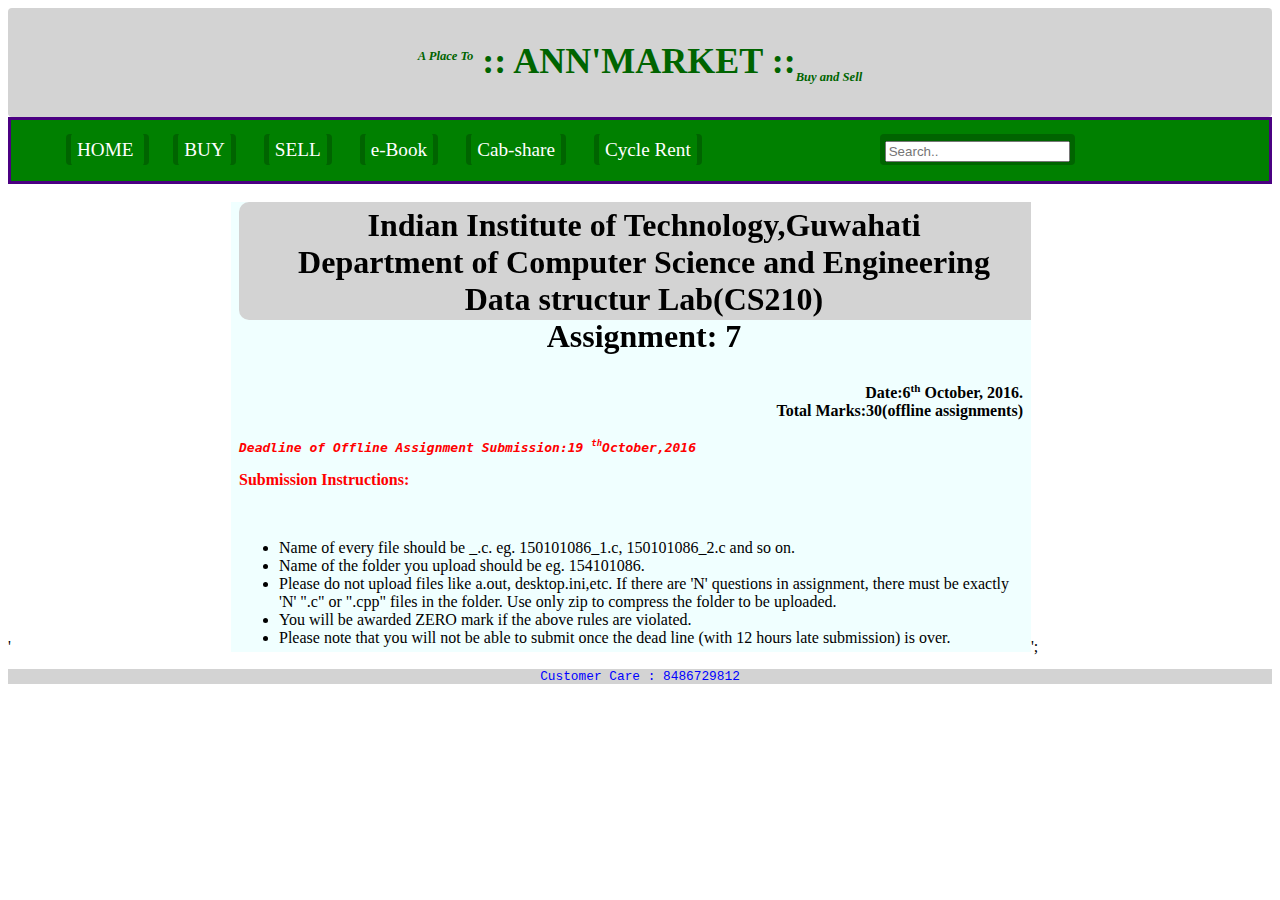
==== home.html @ 1793b353 "First website" ====
<!DOCTYPE html>
<html>
<head>
	<title>HOME-PAGE</title>
<style>
	
 div.BRAND{

 	background-color: lightgray; 
    color:darkgreen;
    padding: 2px 280px;
    font-size: 150%;
    text-align: center;
    border-radius: 4px 4px 4px 4px;

 }

 #MENU {

 	border: 3px solid indigo;
 	padding: 3px;
 	background-color: green;
 

 }
 

 ul#head_MENU li{
   font-size: 120%;
   color:white;
   padding: 5px 5px;
   background-color: darkgreen;
   display:inline;
   border-radius: 4px 4px 4px 4px;
   margin: 12px;
 }

 a:visited {color:white; 
	background-color:green; 
	text-decoration:none}


 a:link  
  { 
  	padding: 6px 6px;
    color:white;
    background-color: green;
    text-decoration: none; 
    border-radius: 4px 4px 4px 4px;

   
} 
a:active  
{  
   
    padding: 6px 6px;
	color:white; 
	background-color:#004d00; 
	text-decoration:none;
}
  	
  a:hover   
  {

   padding: 6px 6px;
   color: green;
   background-color: white;
   text-decoration: none;
   
   
} 


#footer {

	color: blue;
	background-color: lightgray;
	font-size: 80%;
	text-align: center;
	margin-top: 10px;
	font-family: Courier;
}


</style>

</head>
<body>
  
  <div class="BRAND">
  	 
  	 <h2><sup style="font-size:35%;"><i>A Place To</i></sup> :: ANN'MARKET ::<sub style="font-size:35%;"><i>Buy and Sell</i></sub></h2>


  </div>

  <div id="MENU">
  	<ul id="head_MENU" style="list-style-type: none;"">
  		
  		<li id="home_button" onclick="change_content()"><a href="#">HOME </a></li>
  		
  		<li id="BUY_button" onclick="change_content1()"><a href="#">BUY</a></li>
  		
  		<li id="SELL_button" onclick="change_content2()"><a href="#" >SELL</a></li>
  		
  		<li id="eBOOK_button" onclick="change_content3()"><a href="#">e-Book</a></li>
       
       <li id="CycleRent_button" onclick="change_content4()"><a href="#">Cab-share</a></li>
       
       <li id="Search_button" onclick="change_content5()"><a href="#">Cycle Rent</a></li>
        <form style="display:inline; margin-left:150px; "><li ><input type="text" name="search"; placeholder="Search.."; background-image : url('search_icon.png'); ></li></form>

  	</ul>

  </div>
  <br> 

  <div id="content" style="width :400px height: 400px;"> 
   '<object type="text/html" data="assignment.html" style="margin-left : 220px; width : 800px; height: 450px;" ></object>';
  </div>
  
 <script type="text/javascript">
 	function change_content(){

 		document.getElementById("content").innerHTML='<object type="text/html" data="blink.html" style="margin-left : 220px; width : 800px; height: 450px;" ></object>';

 		
 	}
 	function change_content1(){

 		document.getElementById("content").innerHTML='<object type="text/html" data="productlistholder.html" style="margin-left : 220px; width : 800px; height: 450px;" ></object>';   
 	}
 	function change_content2(){

 		document.getElementById("content").innerHTML='<object type="text/html" data="sellpage.html" style="margin-left : 220px; width : 800px; height: 450px;" ></object>';  
 	}
 	function change_content3(){

 		document.getElementById("content").innerHTML='<object type="text/html" data="assignment.html" style="margin-left : 220px; width : 800px; height: 450px;" ></object>';   
 	}
 	function change_content4(){

 		document.getElementById("content").innerHTML='<object type="text/html" data="blink.html" style="margin-left : 220px; width : 800px; height: 450px;" ></object>';   
 	}
 	function change_content5(){

 		document.getElementById("content").innerHTML='<object type="text/html" data="blink.html" style="margin-left : 220px; width : 800px; height: 450px;" ></object>';   
 	}
  

 </script> 
  	
     
<div id="footer">

  <p>  Customer Care : 8486729812 </p>
	
</div>

</body>
</html>
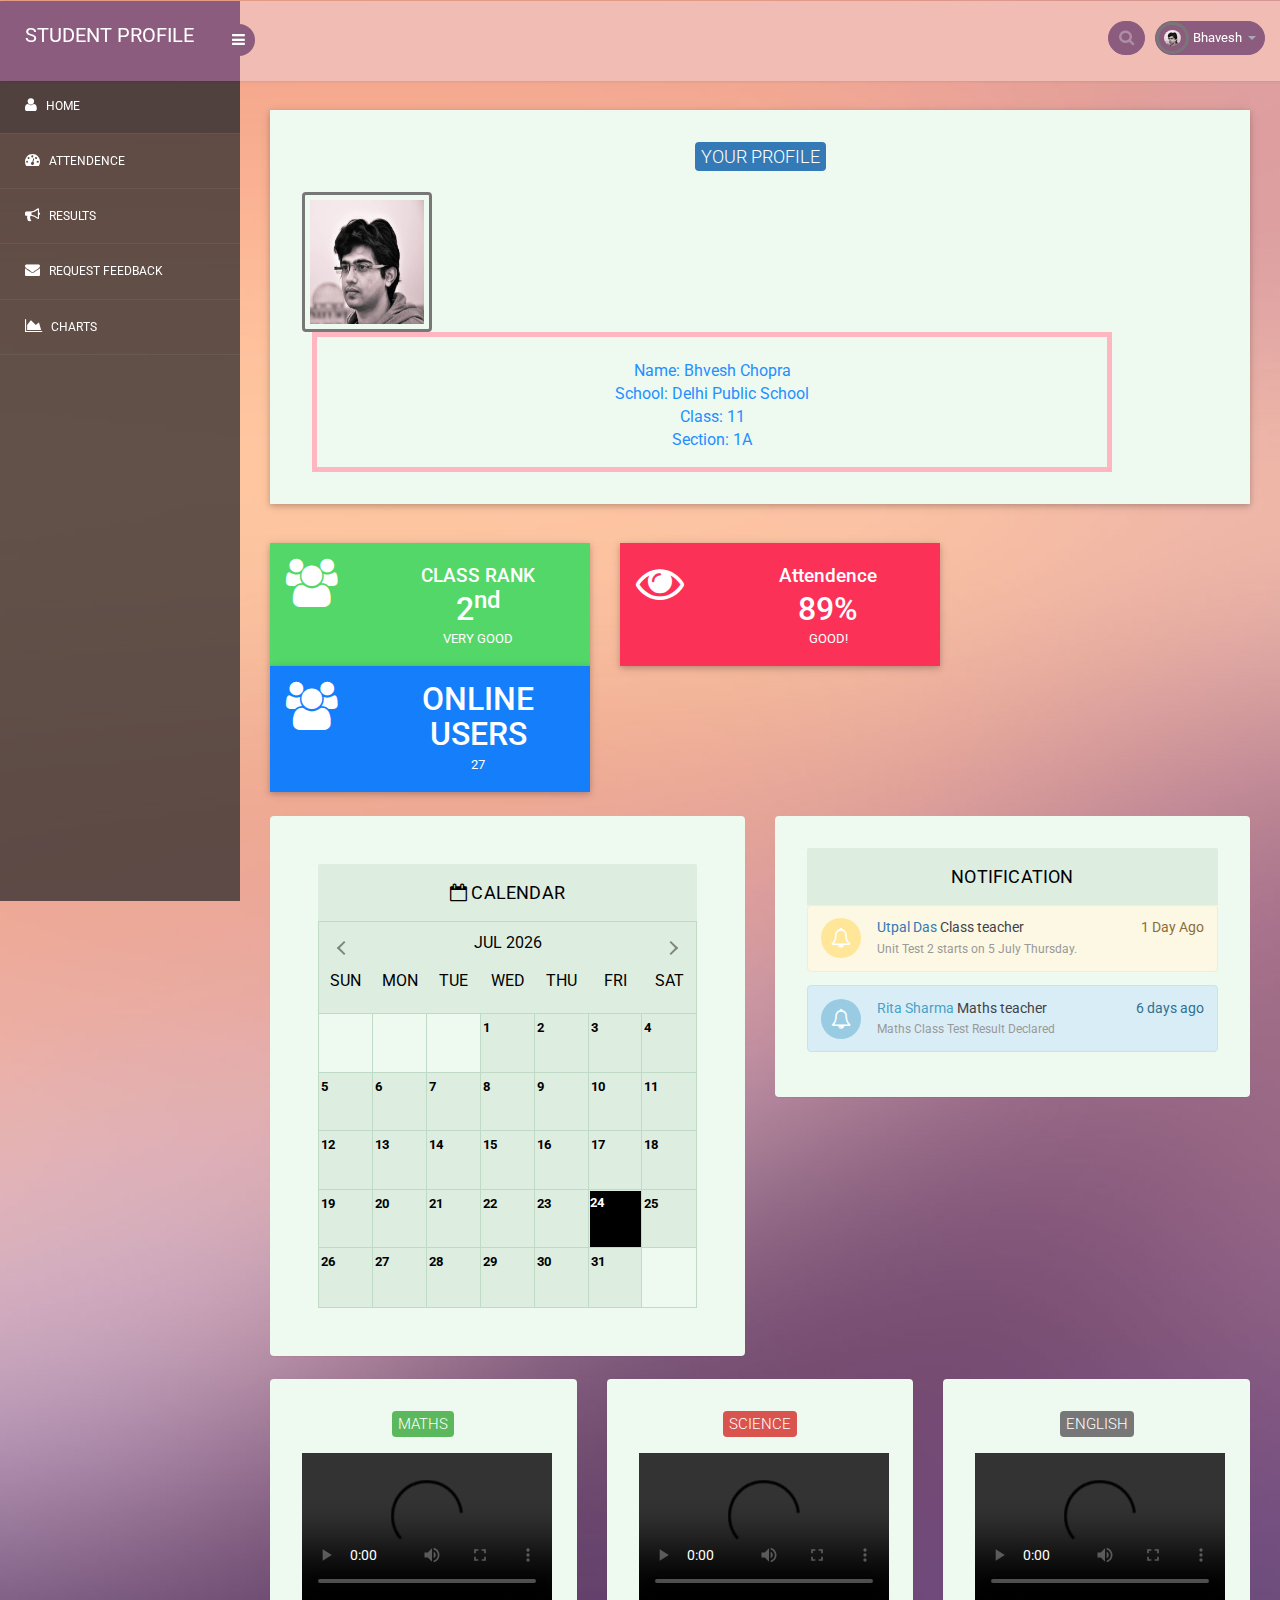
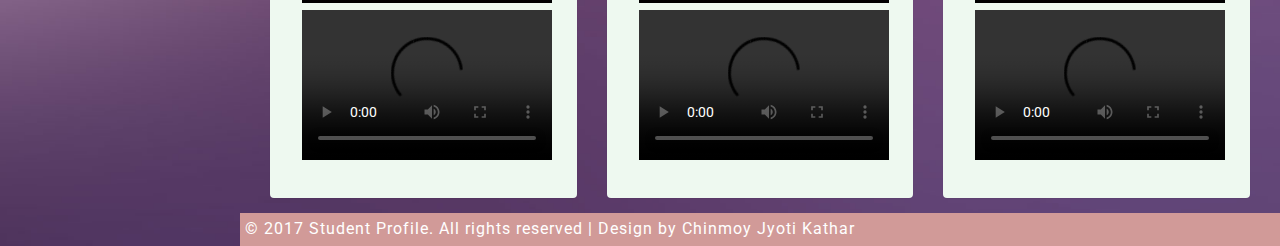
==== commit c952a424: "frontend" ====
--- a/home.html
+++ b/home.html
@@ -1,163 +1,429 @@
-<!DOCTYPE html>
-<html>
-<head>
-	<title>HOME-PAGE</title>
-<style>
-	
- div.BRAND{
-
- 	background-color: lightgray; 
-    color:darkgreen;
-    padding: 2px 280px;
-    font-size: 150%;
-    text-align: center;
-    border-radius: 4px 4px 4px 4px;
-
- }
-
- #MENU {
-
- 	border: 3px solid indigo;
- 	padding: 3px;
- 	background-color: green;
- 
-
- }
- 
-
- ul#head_MENU li{
-   font-size: 120%;
-   color:white;
-   padding: 5px 5px;
-   background-color: darkgreen;
-   display:inline;
-   border-radius: 4px 4px 4px 4px;
-   margin: 12px;
- }
-
- a:visited {color:white; 
-	background-color:green; 
-	text-decoration:none}
-
-
- a:link  
-  { 
-  	padding: 6px 6px;
-    color:white;
-    background-color: green;
-    text-decoration: none; 
-    border-radius: 4px 4px 4px 4px;
-
-   
-} 
-a:active  
-{  
-   
-    padding: 6px 6px;
-	color:white; 
-	background-color:#004d00; 
-	text-decoration:none;
-}
-  	
-  a:hover   
-  {
-
-   padding: 6px 6px;
-   color: green;
-   background-color: white;
-   text-decoration: none;
-   
-   
-} 
-
-
-#footer {
-
-	color: blue;
-	background-color: lightgray;
-	font-size: 80%;
-	text-align: center;
-	margin-top: 10px;
-	font-family: Courier;
-}
-
-
-</style>
-
-</head>
-<body>
-  
-  <div class="BRAND">
-  	 
-  	 <h2><sup style="font-size:35%;"><i>A Place To</i></sup> :: ANN'MARKET ::<sub style="font-size:35%;"><i>Buy and Sell</i></sub></h2>
-
-
-  </div>
-
-  <div id="MENU">
-  	<ul id="head_MENU" style="list-style-type: none;"">
-  		
-  		<li id="home_button" onclick="change_content()"><a href="#">HOME </a></li>
-  		
-  		<li id="BUY_button" onclick="change_content1()"><a href="#">BUY</a></li>
-  		
-  		<li id="SELL_button" onclick="change_content2()"><a href="#" >SELL</a></li>
-  		
-  		<li id="eBOOK_button" onclick="change_content3()"><a href="#">e-Book</a></li>
-       
-       <li id="CycleRent_button" onclick="change_content4()"><a href="#">Cab-share</a></li>
-       
-       <li id="Search_button" onclick="change_content5()"><a href="#">Cycle Rent</a></li>
-        <form style="display:inline; margin-left:150px; "><li ><input type="text" name="search"; placeholder="Search.."; background-image : url('search_icon.png'); ></li></form>
-
-  	</ul>
-
-  </div>
-  <br> 
-
-  <div id="content" style="width :400px height: 400px;"> 
-   '<object type="text/html" data="assignment.html" style="margin-left : 220px; width : 800px; height: 450px;" ></object>';
-  </div>
-  
- <script type="text/javascript">
- 	function change_content(){
-
- 		document.getElementById("content").innerHTML='<object type="text/html" data="blink.html" style="margin-left : 220px; width : 800px; height: 450px;" ></object>';
-
- 		
- 	}
- 	function change_content1(){
-
- 		document.getElementById("content").innerHTML='<object type="text/html" data="productlistholder.html" style="margin-left : 220px; width : 800px; height: 450px;" ></object>';   
- 	}
- 	function change_content2(){
-
- 		document.getElementById("content").innerHTML='<object type="text/html" data="sellpage.html" style="margin-left : 220px; width : 800px; height: 450px;" ></object>';  
- 	}
- 	function change_content3(){
-
- 		document.getElementById("content").innerHTML='<object type="text/html" data="assignment.html" style="margin-left : 220px; width : 800px; height: 450px;" ></object>';   
- 	}
- 	function change_content4(){
-
- 		document.getElementById("content").innerHTML='<object type="text/html" data="blink.html" style="margin-left : 220px; width : 800px; height: 450px;" ></object>';   
- 	}
- 	function change_content5(){
-
- 		document.getElementById("content").innerHTML='<object type="text/html" data="blink.html" style="margin-left : 220px; width : 800px; height: 450px;" ></object>';   
- 	}
-  
-
- </script> 
-  	
-     
-<div id="footer">
-
-  <p>  Customer Care : 8486729812 </p>
-	
-</div>
-
-</body>
-</html>
-
-
+<!--A Design by W3layouts
+Author: W3layout
+Author URL: http://w3layouts.com
+License: Creative Commons Attribution 3.0 Unported
+License URL: http://creativecommons.org/licenses/by/3.0/
+-->
+<!DOCTYPE html>
+<head>
+	<title>SchoolBase Admin Page</title>
+	<meta name="viewport" content="width=device-width, initial-scale=1">
+	<meta http-equiv="Content-Type" content="text/html; charset=utf-8" />
+	<meta name="keywords" content="Visitors Responsive web template, Bootstrap Web Templates, Flat Web Templates, Android Compatible web template,
+Smartphone Compatible web template, free webdesigns for Nokia, Samsung, LG, SonyEricsson, Motorola web design" />
+	<script type="application/x-javascript"> addEventListener("load", function() { setTimeout(hideURLbar, 0); }, false); function hideURLbar(){ window.scrollTo(0,1); } </script>
+	<!-- bootstrap-css -->
+	<link rel="stylesheet" href="css/bootstrap.min.css" >
+	<!-- //bootstrap-css -->
+	<!-- Custom CSS -->
+	<link href="css/style.css" rel='stylesheet' type='text/css' />
+	<link href="css/style-responsive.css" rel="stylesheet"/>
+	<!-- font CSS -->
+	<link href='//fonts.googleapis.com/css?family=Roboto:400,100,100italic,300,300italic,400italic,500,500italic,700,700italic,900,900italic' rel='stylesheet' type='text/css'>
+	<!-- font-awesome icons -->
+	<link rel="stylesheet" href="css/font.css" type="text/css"/>
+	<link href="css/font-awesome.css" rel="stylesheet">
+	<link rel="stylesheet" href="css/morris.css" type="text/css"/>
+	<!-- calendar -->
+	<link rel="stylesheet" href="css/monthly.css">
+	<!-- //calendar -->
+	<!-- //font-awesome icons -->
+	<script src="js/jquery2.0.3.min.js"></script>
+	<script src="js/raphael-min.js"></script>
+	<script src="js/morris.js"></script>
+	<style>
+		img {
+			border: 3px solid #777;
+			border-radius: 4px;
+			padding: 5px;
+		}
+		img:hover{
+			border: 3px solid #ddd ;
+		}
+
+		#floatingbox {
+			float: left;
+			width: 800px;
+			height: 140px;
+			margin-left: 10px;
+			border: 5px solid lightpink;
+		}
+	</style>
+
+</head>
+<body>
+<section id="container">
+	<!--header start-->
+	<header class="header fixed-top clearfix">
+		<!--logo start-->
+		<div class="brand">
+			<a href="index.html" class="logo">
+				<p style="font-size: 20px">Student Profile</p>
+			</a>
+			<div class="sidebar-toggle-box">
+				<div class="fa fa-bars"></div>
+			</div>
+		</div>
+		<!--logo end-->
+
+		<div class="top-nav clearfix">
+			<!--search & user info start-->
+			<ul class="nav pull-right top-menu">
+				<li>
+					<input type="text" class="form-control search" placeholder=" Search">
+				</li>
+				<!-- user login dropdown start-->
+				<li class="dropdown">
+					<a data-toggle="dropdown" class="dropdown-toggle" href="#">
+						<img alt="" src="images/student.jpg">
+						<span class="username">Bhavesh</span>
+						<b class="caret"></b>
+					</a>
+					<ul class="dropdown-menu extended logout">
+
+						<li><a href="#"><i class="fa fa-cog"></i> Settings</a></li>
+						<li><a href="index.html"><i class="fa fa-key"></i> Log Out</a></li>
+					</ul>
+				</li>
+				<!-- user login dropdown end -->
+
+			</ul>
+			<!--search & user info end-->
+		</div>
+	</header>
+	<!--header end-->
+	<!--sidebar start-->
+	<aside>
+		<div id="sidebar" class="nav-collapse">
+			<!-- sidebar menu start-->
+			<div class="leftside-navigation">
+				<ul class="sidebar-menu" id="nav-accordion">
+					<li>
+						<a class="active" href="home.html">
+							<i class="fa fa-user"></i>
+							<span>HOME</span>
+						</a>
+					</li>
+					<li>
+						<a href="attendence.html">
+							<i class="fa fa-dashboard"></i>
+							<span>ATTENDENCE </span>
+						</a>
+					</li>
+
+					<li>
+						<a href="result.html">
+							<i class="fa fa-bullhorn"></i>
+							<span>RESULTS </span>
+						</a>
+					</li>
+
+
+
+
+					<li class="sub">
+						<a href="requestfeedback.html">
+							<i class="fa fa-envelope"></i>
+							<span>REQUEST FEEDBACK </span>
+						</a>
+
+					</li>
+
+
+					<li class="sub">
+						<a href="charts.html">
+							<i class="fa fa-area-chart"></i>
+							<span>CHARTS</span>
+						</a>
+
+					</li>
+
+
+
+
+				</ul>
+			</div>
+			<!-- sidebar menu end-->
+		</div>
+	</aside>
+	<!--sidebar end-->
+	<!--main content start-->
+	<section id="main-content">
+		<section class="wrapper">
+			<!-- //Student Profile-->
+			<div class="row">
+				<div class="panel-body">
+					<div class="col-md-12 w3ls-graph">
+						<!--agileinfo-grap-->
+						<div class="agileinfo-grap">
+							<div class="agileits-box">
+								<header class="agileits-box-header clearfix">
+									<h3 style="text-align: center ;color: dodgerblue"><span class="label label-primary">Your Profile</span></h3>
+									<div class="toolbar">
+
+										<img src="images/student.jpg" alt="your image" style="width:130px; height:140px; float:left">
+										<p id="floatingbox" style="text-align: center ;color: dodgerblue"></br>Name: Bhvesh Chopra </br> School: Delhi Public School </br>
+											Class: 11 </br>Section: 1A</p>
+
+									</div>
+								</header>
+
+							</div>
+						</div>
+						<!--//agileinfo-grap-->
+
+					</div>
+				</div>
+			</div>
+			<div class="market-updates">
+				<!-- //Class Rank-->
+				<div class="col-md-3 market-update-gd" style="width:350px">
+					<div class="market-update-block clr-block-1">
+						<div class="col-md-4 market-update-right">
+							<i class="fa fa-users" ></i>
+						</div>
+						<div class="col-md-8 market-update-left"  style="text-align: center">
+							<h4>CLASS RANK</h4>
+							<h3>2<sup>nd</sup></h3>
+							<p>VERY GOOD</p>
+						</div>
+						<div class="clearfix"> </div>
+					</div>
+				</div>
+				<!-- //Attendence-->
+				<div class="col-md-3 market-update-gd" style="width:350px">
+					<div class="market-update-block clr-block-2">
+						<div class="col-md-4 market-update-right">
+							<i class="fa fa-eye"> </i>
+						</div>
+						<div class="col-md-8 market-update-left"  style="text-align: center">
+							<h4>Attendence</h4>
+							<h3>89%</h3>
+							<p>GOOD!</p>
+						</div>
+						<div class="clearfix"> </div>
+					</div>
+				</div>
+
+				<!-- //CONDUCT-->
+				<div class="col-md-3 market-update-gd" style="width:350px">
+					<div class="market-update-block clr-block-3">
+						<div class="col-md-4 market-update-right">
+							<i class="fa fa-users"></i>
+						</div>
+						<div class="col-md-8 market-update-left" style="text-align: center">
+							<h3>ONLINE USERS</h3>
+							<p>27</p>
+						</div>
+						<div class="clearfix"> </div>
+					</div>
+				</div>
+
+				<div class="clearfix"> </div>
+			</div>
+
+			<div class="agil-info-calendar">
+				<!-- calendar -->
+				<div class="col-md-6 agile-calendar">
+					<div class="calendar-widget">
+						<div class="panel-heading ui-sortable-handle">
+					<span class="panel-icon">
+                      <i class="fa fa-calendar-o "></i>
+                    </span>
+							<span class="panel-title"> Calendar</span>
+						</div>
+						<!-- grids -->
+						<div class="agile-calendar-grid">
+							<div class="page">
+
+								<div class="w3l-calendar-left">
+									<div class="calendar-heading">
+
+									</div>
+									<div class="monthly" id="mycalendar"></div>
+								</div>
+
+								<div class="clearfix"> </div>
+							</div>
+						</div>
+					</div>
+				</div>
+				<!-- //calendar -->
+				<div class="col-md-6 w3agile-notifications">
+					<div class="notifications">
+						<!--notification start-->
+
+						<header class="panel-heading">
+							Notification
+						</header>
+
+
+
+						<div class="alert alert-warning ">
+							<span class="alert-icon"><i class="fa fa-bell-o"></i></span>
+							<div class="notification-info">
+								<ul class="clearfix notification-meta">
+									<li class="pull-left notification-sender"><span><a href="#">Utpal Das</a></span> Class teacher </li>
+									<li class="pull-right notification-time">1 Day Ago</li>
+								</ul>
+								<p>
+									Unit Test 2 starts on 5 July Thursday.
+								</p>
+							</div>
+						</div>
+						<div class="alert alert-info clearfix">
+							<span class="alert-icon"><i class="fa fa-bell-o"></i></span>
+							<div class="notification-info">
+								<ul class="clearfix notification-meta">
+									<li class="pull-left notification-sender"><span><a href="#">Rita Sharma</a></span> Maths teacher </li>
+									<li class="pull-right notification-time">6 days ago</li>
+								</ul>
+								<p>
+									Maths Class Test Result Declared
+								</p>
+							</div>
+						</div>
+
+					</div>
+
+
+					<!--notification end-->
+				</div>
+			</div>
+			<div class="clearfix"> </div>
+			</div>
+			</br>
+			<!-- tasks -->
+			<div class="agile-last-grids">
+				<div class="col-md-4 agile-last-left">
+					<div class="agile-last-grid">
+						<div class="area-grids-heading">
+							<h3><span class="label label-success">Maths</span></h3>
+
+						</div>
+
+						<video width="250" height="auto" controls>
+							<source src="images/maths.mp4" type="video/mp4">
+
+							Your browser does not support HTML5 video.
+						</video>
+
+						<video width="250" height="auto" controls>
+							<source src="images/video2.mp4" type="video/mp4">
+
+							Your browser does not support HTML5 video.
+						</video>
+
+
+					</div>
+				</div>
+				<div class="col-md-4 agile-last-left agile-last-middle">
+					<div class="agile-last-grid">
+						<div class="area-grids-heading">
+							<h3><span class="label label-danger">Science</span></h3>
+						</div>
+						<video width="250" height="auto" controls>
+							<source src="images/video2.mp4" type="video/mp4">
+
+							Your browser does not support HTML5 video.
+						</video>
+						<video width="250" height="auto" controls>
+							<source src="images/video2.mp4" type="video/mp4">
+
+							Your browser does not support HTML5 video.
+						</video>
+
+					</div>
+				</div>
+				<div class="col-md-4 agile-last-left agile-last-right">
+					<div class="agile-last-grid">
+						<div class="area-grids-heading">
+							<h3 ><span class="label label-default">English</span></h3>
+						</div>
+						<video width="250" height="auto" controls>
+							<source src="images/video2.mp4" type="video/mp4">
+
+							Your browser does not support HTML5 video.
+						</video>
+						<video width="250" height="auto" controls>
+							<source src="images/video2.mp4" type="video/mp4">
+
+							Your browser does not support HTML5 video.
+						</video>
+
+					</div>
+				</div>
+				<div class="clearfix"> </div>
+			</div>
+
+		</section>
+		<!-- footer -->
+		<div class="footer" style="padding: 5px;">
+			<div class="wthree-copyright">
+				<p>© 2017 Student Profile. All rights reserved | Design by Chinmoy Jyoti Kathar</a></p>
+			</div>
+		</div>
+		<!-- / footer -->
+	</section>
+	<!--main content end-->
+</section>
+<script src="js/bootstrap.js"></script>
+<script src="js/jquery.dcjqaccordion.2.7.js"></script>
+<script src="js/scripts.js"></script>
+<script src="js/jquery.slimscroll.js"></script>
+<script src="js/jquery.nicescroll.js"></script>
+<!--[if lte IE 8]><script language="javascript" type="text/javascript" src="js/flot-chart/excanvas.min.js"></script><![endif]-->
+<script src="js/jquery.scrollTo.js"></script>
+<!-- morris JavaScript -->
+<script>
+    $(document).ready(function() {
+        //BOX BUTTON SHOW AND CLOSE
+        jQuery('.small-graph-box').hover(function() {
+            jQuery(this).find('.box-button').fadeIn('fast');
+        }, function() {
+            jQuery(this).find('.box-button').fadeOut('fast');
+        });
+        jQuery('.small-graph-box .box-close').click(function() {
+            jQuery(this).closest('.small-graph-box').fadeOut(200);
+            return false;
+        });
+
+        //CHARTS
+        function gd(year, day, month) {
+            return new Date(year, month - 1, day).getTime();
+        }
+
+
+
+        });
+
+
+    });
+</script>
+<!-- calendar -->
+<script type="text/javascript" src="js/monthly.js"></script>
+<script type="text/javascript">
+    $(window).load( function() {
+
+        $('#mycalendar').monthly({
+            mode: 'event',
+
+        });
+
+        $('#mycalendar2').monthly({
+            mode: 'picker',
+            target: '#mytarget',
+            setWidth: '250px',
+            startHidden: true,
+            showTrigger: '#mytarget',
+            stylePast: true,
+            disablePast: true
+        });
+
+
+
+    });
+</script>
+<!-- //calendar -->
+</body>
+</html>
--- a/css/style.css
+++ b/css/style.css
@@ -0,0 +1,3148 @@
+/*
+Author: W3layout
+Author URL: http://w3layouts.com
+License: Creative Commons Attribution 3.0 Unported
+License URL: http://creativecommons.org/licenses/by/3.0/
+*/
+h4, h5, h6,
+h1, h2, h3 {margin: 0;}
+ul, ol {margin: 0;}
+p {margin: 0;}
+
+html, body{
+	font-family: 'Roboto', sans-serif;
+    font-size: 100%;
+    overflow-x: hidden;
+    background: url(../images/bg.jpg) no-repeat 0px 0px;
+	background-size:cover;
+}
+body a{
+	transition: 0.5s all ease;
+	-webkit-transition: 0.5s all ease;
+	-moz-transition: 0.5s all ease;
+	-o-transition: 0.5s all ease;
+	-ms-transition: 0.5s all ease;
+	text-decoration:none;
+}
+h1,h2,h3,h4,h5,h6{
+	margin:0;			   
+}
+p{
+	margin:0;
+}
+ul,label{
+	margin:0;
+	padding:0;
+}
+body a:hover{
+	text-decoration:none;
+}
+	/*sidebar navigation*/
+#sidebar {
+    width:240px;
+    height:100%;
+    position:fixed;
+    background:rgba(52, 48, 48, 0.78);
+    -webkit-transition:all .3s ease-in-out;
+    -moz-transition:all .3s ease-in-out;
+    -o-transition:all .3s ease-in-out;
+    transition:all .3s ease-in-out;
+}
+#sidebar ul li {
+    position: relative;
+}
+.leftside-navigation,.right-stat-bar{
+    height: 100%;
+}
+.right-stat-bar ul {
+    list-style-type: none;
+    padding-left: 0;
+}
+/*LEFT NAVIGATION ICON*/
+.dcjq-icon {
+    height:17px;
+    width:17px;
+    display:inline-block;
+    background:url(../images/nav-expand.png) no-repeat top;
+    border-radius:3px;
+    -moz-border-radius:3px;
+    -webkit-border-radius:3px;
+    position:absolute;
+    right:10px;
+}
+.active .dcjq-icon {
+    background:url(../images/nav-expand.png) no-repeat bottom;
+    border-radius:3px;
+    -moz-border-radius:3px;
+    -webkit-border-radius:3px;
+}
+.right-side-accordion .dcjq-icon {
+    height:17px;
+    width:17px;
+    display:inline-block;
+    background:url(../images/acc-expand.png) no-repeat top;
+    border-radius:3px;
+    -moz-border-radius:3px;
+    -webkit-border-radius:3px;
+    position:absolute;
+    right:10px;
+}
+.right-side-accordion .active .dcjq-icon {
+    background:url(../images/acc-expand.png) no-repeat bottom;
+    border-radius:3px;
+    -moz-border-radius:3px;
+    -webkit-border-radius: 3px;
+}
+.right-side-accordion li:nth-child(2) ul li .prog-row {
+    border: none;
+}
+/*---*/
+.nav-collapse.collapse {
+    display:inline;
+}
+ul.sidebar-menu,ul.sidebar-menu li ul.sub {
+    margin:-2px 0 0;
+    padding:0;
+}
+ul.sidebar-menu {
+    padding-top:80px;
+
+}
+#sidebar>ul>li>ul.sub {
+    display:none;
+}
+#sidebar .sub-menu>.sub li a {
+    padding-left:46px;
+}
+#sidebar>ul>li.active>ul.sub,#sidebar>ul>li>ul.sub>li>a {
+    display:block;
+}
+ul.sidebar-menu li ul.sub li {
+    background:rgba(52, 48, 48, 0);
+    margin-bottom:0;
+    margin-left:0;
+    margin-right:0;
+}
+ul.sidebar-menu li ul.sub li a {
+    font-size:12px;
+    padding-top:13px;
+    padding-bottom:13px;
+    -webkit-transition:all 0.3s ease;
+    -moz-transition:all 0.3s ease;
+    -o-transition:all 0.3s ease;
+    -ms-transition:all 0.3s ease;
+    transition:all 0.3s ease;
+    color:#fff;
+}
+ul.sidebar-menu li ul.sub li a:hover,ul.sidebar-menu li ul.sub li.active a {
+    color:#fff;
+    -webkit-transition:all 0.3s ease;
+    -moz-transition:all 0.3s ease;
+    -o-transition:all 0.3s ease;
+    -ms-transition:all 0.3s ease;
+    transition:all 0.3s ease;
+    display:block;
+    background:rgba(40, 40, 46, 0.28);
+}
+ul.sidebar-menu li {
+    border-bottom:1px solid rgba(255,255,255,0.05);
+}
+ul.sidebar-menu li.sub-menu {
+    line-height:15px;
+}
+ul.sidebar-menu ul.sub li {
+    border-bottom:none;
+}
+ul.sidebar-menu li a span {
+    display:inline-block;
+}
+ul.sidebar-menu li a {
+    color:#fff;
+    text-decoration:none;
+    display:block;
+    padding:18px 0 18px 25px;
+    font-size:12px;
+    outline:none;
+    -webkit-transition:all 0.3s ease;
+    -moz-transition:all 0.3s ease;
+    -o-transition:all 0.3s ease;
+    -ms-transition:all 0.3s ease;
+    transition:all 0.3s ease;
+}
+ul.sidebar-menu li a.active, ul.sidebar-menu li a:hover, ul.sidebar-menu li a:focus {
+    background: rgba(40, 40, 46, 0.28);
+    color: #fff;
+    display: block;
+    -webkit-transition: all 0.3s ease;
+    -moz-transition: all 0.3s ease;
+    -o-transition: all 0.3s ease;
+    -ms-transition: all 0.3s ease;
+    transition: all 0.3s ease;
+}
+ul.sidebar-menu li a i {
+    font-size:15px;
+    padding-right:6px;
+}
+ul.sidebar-menu li a:hover i,ul.sidebar-menu li a:focus i {
+    color:#fff;
+}
+ul.sidebar-menu li a.active i {
+    color:#fff;
+}
+.mail-info,.mail-info:hover {
+    margin:-3px 6px 0 0;
+    font-size: 11px;
+}
+/*main content*/
+#main-content {
+    margin-left:240px;
+    -webkit-transition:all .3s ease-in-out;
+    -moz-transition:all .3s ease-in-out;
+    -o-transition:all .3s ease-in-out;
+    transition:all .3s ease-in-out;
+}
+.footer {
+    background: #d19a98;
+    padding: 20px;
+}
+.footer p {
+    color: #fff;
+    letter-spacing: 1px;
+}
+.footer p a {
+    color: #744e7d;
+}
+.footer p a:hover {
+    color: #fff;
+}
+.header {
+    left:0;
+    right:0;
+    z-index:1002;
+    background:rgb(240, 188, 180);
+    -webkit-transition:all .3s ease-in-out;
+    -moz-transition:all .3s ease-in-out;
+    -o-transition:all .3s ease-in-out;
+    transition:all .3s ease-in-out;
+}
+.merge-header {
+    margin-right:240px;
+}
+.fixed-top {
+    position:fixed;
+    box-shadow:1px 0 3px rgba(0,0,0,.15);
+}
+.wrapper {
+    display:inline-block;
+    margin-top:80px;
+    padding:15px;
+    width:100%;
+}
+.brand {
+    background:#8b5c7e;
+    float:left;
+    width:240px;
+    height:80px;
+    position:relative;
+}
+a.logo {
+    font-size:32px;
+    color:#fff;
+    float:left;
+    margin:20px 0 0 25px;
+    text-transform:uppercase;
+}
+a.logo:hover,a.logo:focus {
+    text-decoration:none;
+    outline:none;
+}
+a.logo span {
+    color: #FF6C60;
+}
+/*notification*/
+#top_menu .nav>li,ul.top-menu>li {
+    float:left;
+}
+.notify-row {
+    float:left;
+    margin-top:23px;
+    margin-left:25px;
+}
+ul.top-menu {
+    margin-right:15px;
+    margin-top: 0;
+}
+ul.top-menu > li > a {
+    color: #fff;
+    font-size: 16px;
+    background: #8b5c7e;
+    padding: 4px 8px;
+    margin-right: 15px;
+    border-radius: 50%;
+    -webkit-border-radius: 50%;
+    padding-right: 8px !important;
+}
+ul.top-menu>li>a:hover,ul.top-menu>li>a:focus {
+    background:#fa9fa4;
+    text-decoration:none;
+    color:#fff !important;
+    padding-right:8px !important;
+}
+.nav .open>a, .nav .open>a:focus, .nav .open>a:hover {
+     background:#fa9fa4 !important;
+    color:#fff !important;
+}
+.notify-row .badge {
+    position:absolute;
+    right:-10px;
+    top:-10px;
+    z-index:100;
+}
+.dropdown-menu.extended {
+    max-width:320px !important;
+    min-width:160px !important;
+    top:42px;
+    width:300px !important;
+    padding:0 10px;
+    box-shadow:0 0px 5px rgba(0,0,0,0.1) !important;
+    border-radius:5px;
+    -webkit-border-radius:5px;
+    background:#fff;
+    border:none;
+    left:-10px;
+}
+.notify-row .notification span.label {
+    display:inline-block;
+    height:21px;
+    padding:5px;
+    width:22px;
+    font-size:12px;
+    margin-right:10px;
+}
+.dropdown-menu.extended .alert-icon,.noti-info {
+    float:left;
+}
+.noti-info {
+    padding-left:10px;
+    padding-top:6px;
+    color:#414147;
+}
+.dropdown-menu.extended .alert {
+    margin-bottom:10px;
+}
+.dropdown-menu.extended .alert-icon {
+    border-radius:100%;
+    display:inline-block;
+    height:35px;
+    width:35px;
+}
+.dropdown-menu.extended .alert-icon i {
+    font-size:16px;
+    width:35px;
+    line-height:35px;
+    height:35px;
+}
+.dropdown-menu.extended.inbox li a,.dropdown-menu.extended.tasks-bar li a {
+    background:#f1f2f7;
+    border-radius:5px;
+    -webkit-border-radius:5px;
+    padding:10px;
+    margin-bottom:10px;
+    float:left;
+    width:100%;
+}
+.dropdown-menu.extended li p {
+    margin:0;
+    padding:10px 0;
+    border-radius:0px;
+    -webkit-border-radius:0px;
+}
+.dropdown-menu.extended li a {
+    font-size:12px;
+    list-style:none;
+}
+.dropdown-menu.extended.logout {
+    padding:10px;
+}
+.dropdown-menu.extended.logout li a {
+    padding:10px;
+}
+.dropdown-menu.extended li a:hover {
+    color:#32323a;
+}
+.dropdown-menu.tasks-bar .task-info .desc {
+    font-size:13px;
+    font-weight:normal;
+    float:left;
+    width:80%;
+}
+.dropdown-menu.tasks-bar .task-info .desc h5 {
+    color:#32323a;
+    text-transform:uppercase;
+    font-size:12px;
+    font-weight:600;
+    margin-bottom:5px;
+    margin-top:0;
+}
+.dropdown-menu.tasks-bar .task-info .desc p {
+    padding-top:0;
+    color:#8f8f9b;
+    font-weight:300;
+}
+.dropdown-menu.tasks-bar .task-info .percent {
+    width:20%;
+    float:right;
+    font-size:13px;
+    font-weight:600;
+    padding-left:10px;
+    line-height:normal;
+}
+.dropdown-menu.tasks-bar .progress {
+    background:#fff;
+}
+.dropdown-menu.extended .progress {
+    margin-bottom:0 !important;
+    height:10px;
+}
+.dropdown-menu.inbox li a .photo img {
+    border-radius:2px 2px 2px 2px;
+    -webkit-border-radius:2px 2px 2px 2px;
+    float:left;
+    height:40px;
+    margin-right:10px;
+    width:40px;
+}
+.dropdown-menu.inbox li a .subject {
+    display:block;
+}
+.dropdown-menu.inbox li a .subject .from {
+    font-size:12px;
+    font-weight:600;
+}
+.dropdown-menu.inbox li a .subject .time {
+    font-size:11px;
+    font-style:italic;
+    font-weight:bold;
+    position:absolute;
+    right:20px;
+}
+.dropdown-menu.inbox li a .message {
+    display:block !important;
+    font-size:11px;
+}
+.top-nav {
+    margin-top:20px;
+}
+.top-nav img {
+    border-radius:50%;
+    -webkit-border-radius:50%;
+    width:33px;
+}
+.top-nav .icon-user i {
+    height: 33px;
+    width:33px;
+    line-height: 33px;
+    display: inline-block;
+    font-size: 1.7em;
+    padding-left: 10px;
+}
+.top-nav .icon-user .username {
+    color: #555555;
+    font-size: 13px;
+    position: relative;
+    top: -5px;
+}
+.top-nav .icon-user .caret {
+    position: relative;
+    top: -4px;
+}
+.top-nav ul.top-menu>li .dropdown-menu.logout {
+    width:170px !important;
+}
+.top-nav li.dropdown .dropdown-menu {
+    float:right;
+    right:0;
+    left:auto;
+}
+.dropdown-menu.extended.logout>li {
+    float:left;
+    width:100%;
+}
+.log-arrow-up {
+    background:url("../images/top-arrow.png") no-repeat;
+    width:18px;
+    height:10px;
+    margin-top:-20px;
+    float:right;
+    margin-right:15px;
+}
+.dropdown-menu.extended.logout>li>a {
+    border-bottom:none !important;
+}
+.full-width .dropdown-menu.extended.logout>li>a:hover {
+    background:#F1F2F7 !important;
+    color:#32323a !important;
+}
+.dropdown-menu.extended.logout>li>a:hover {
+    background:#F1F2F7 !important;
+    border-radius:5px;
+}
+.dropdown-menu.extended.logout>li>a:hover i {
+    color:#ffa2a2;
+}
+.dropdown-menu.extended.logout>li>a i {
+    font-size:17px;
+}
+.dropdown-menu.extended.logout>li>a>i {
+    padding-right:10px;
+}
+.top-nav .username {
+    font-size:13px;
+    color:#fff;
+}
+.top-nav ul.top-menu>li>a {
+    border-radius: 100px;
+    -webkit-border-radius: 100px;
+    padding: 0px;
+    background: none;
+    margin-right: 0;
+    border: 1px solid #8b5c7e;
+    background: #8b5c7e;
+}
+.top-nav ul.top-menu>li.language>a {
+    margin-top:-2px;
+    padding:4px 12px;
+    line-height:20px;
+}
+.top-nav ul.top-menu>li.language>a img {
+    border-radius:0;
+    -webkit-border-radius:0;
+    width:18px;
+}
+.top-nav ul.top-menu>li.language ul.dropdown-menu li img {
+    border-radius:0;
+    -webkit-border-radius:0;
+    width:18px;
+}
+.top-nav ul.top-menu>li {
+    margin-left:10px;
+}
+.top-nav ul.top-menu>li>a:hover,.top-nav ul.top-menu>li>a:focus {
+    border:1px solid #fa9fa4;
+    background:#fa9fa4 !important;
+    border-radius:100px;
+    -webkit-border-radius:100px;
+}
+.top-nav .dropdown-menu.extended.logout {
+    top:50px;
+}
+.top-nav .nav .caret {
+    border-bottom-color:#A4AABA;
+    border-top-color:#A4AABA;
+}
+.top-nav ul.top-menu>li>a:hover .caret {
+    border-bottom-color:#000;
+    border-top-color: #000;
+}
+/*form*/
+.position-center {
+    width:62%;
+    margin: 0 auto;
+}
+/*----*/
+.notify-arrow {
+    background:url("../images/top-arrow.png") no-repeat;
+    width:18px;
+    height:10px;
+    margin-top:0;
+    opacity:0;
+    position:absolute;
+    left:16px;
+    top:-20px;
+    transition:all 0.25s ease 0s;
+    z-index:10;
+    margin-top:10px;
+    opacity: 1;
+}
+/*search*/
+.search {
+    width: 20px;
+    -webkit-transition: all .3s ease;
+    -moz-transition: all .3s ease;
+    -ms-transition: all .3s ease;
+    -o-transition: all .3s ease;
+    transition: all .3s ease;
+    border: 1px solid #8b5c7e;
+    box-shadow: none;
+    background: #8b5c7e url(../images/search-icon.png) no-repeat 10px 8px;
+    padding: 0 5px 0 30px;
+    color: #fff;
+    border-radius: 100px;
+    -webkit-border-radius: 100px;
+	cursor:pointer;
+}
+.search:focus {
+    width:180px;
+    border:1px solid #8b5c7e;
+    box-shadow:none;
+    -webkit-transition:all .3s ease;
+    -moz-transition:all .3s ease;
+    -ms-transition:all .3s ease;
+    -o-transition:all .3s ease;
+    transition:all .3s ease;
+    color:#c8c8c8;
+    font-weight: 300;
+}
+.todo-search:focus{
+    width:100% !important;
+}
+/*--sidebar toggle---*/
+.sidebar-toggle-box {
+    float:left;
+    margin-top:23px;
+    margin-left:-15px;
+    background:#8b5c7e;
+    border-radius:50%;
+    -webkit-border-radius:50%;
+    width:32px;
+    height:32px;
+    position:absolute;
+    right:-15px;
+}
+.sidebar-toggle-box .fa-bars {
+    cursor:pointer;
+    display:inline-block;
+    font-size:15px;
+    padding:8px 8px 8px 9px;
+    color:#fff;
+}
+.sidebar-toggle-box:hover {
+    background:#fa9fa4;
+}
+.hide-left-bar {
+    margin-left:-240px !important;
+    -webkit-transition:all .3s ease-in-out;
+    -moz-transition:all .3s ease-in-out;
+    -o-transition:all .3s ease-in-out;
+    transition:all .3s ease-in-out;
+}
+.open-right-bar {
+    right:0px !important;
+    -webkit-transition:all .3s ease-in-out;
+    -moz-transition:all .3s ease-in-out;
+    -o-transition:all .3s ease-in-out;
+    transition:all .3s ease-in-out;
+}
+.merge-left {
+    margin-left:0px !important;
+}
+.hide-right-bar {
+    margin-right:-240px !important;
+    -webkit-transition:all .3s ease-in-out;
+    -moz-transition:all .3s ease-in-out;
+    -o-transition:all .3s ease-in-out;
+    transition:all .3s ease-in-out;
+}
+.toggle-right-box {
+    float:left;
+    background:#f6f6f6;
+    border-radius:50%;
+    -webkit-border-radius:50%;
+    width:35px;
+    height:35px;
+}
+.toggle-right-box:hover {
+    background:#ffa2a2;
+}
+.toggle-right-box:hover .fa-bars {
+    color:rgba(0,0,0,0.3);
+}
+.toggle-right-box .fa-bars {
+    cursor:pointer;
+    display:inline-block;
+    font-size:15px;
+    padding:10px;
+    color: #bfbfc1;
+}
+/*--market--*/
+.market-update-block {
+    padding: 2em 2em;
+    background: #999;
+}
+.market-update-block h3 {
+    color: #fff;
+    font-size: 2em;
+}
+.market-update-block h4 {
+	font-size: 1.2em;
+    color: #fff;
+    margin: 0.3em 0em;
+}
+.market-update-block p {
+    color: #fff;
+    font-size: 0.8em;
+    line-height: 1.8em;
+}
+.market-update-block.clr-block-1 {
+    background: #53d769;
+    box-shadow: 0 2px 5px 0 rgba(0, 0, 0, 0.16), 0 2px 10px 0 rgba(0, 0, 0, 0.12);
+    transition: 0.5s all;
+  -webkit-transition: 0.5s all;
+  -moz-transition: 0.5s all;
+  -o-transition: 0.5s all;
+}
+.market-update-block.clr-block-2 {
+    background:#fc3158;
+    box-shadow: 0 2px 5px 0 rgba(0, 0, 0, 0.16), 0 2px 10px 0 rgba(0, 0, 0, 0.12);
+    transition: 0.5s all;
+  -webkit-transition: 0.5s all;
+  -moz-transition: 0.5s all;
+  -o-transition: 0.5s all;
+}
+.market-update-block.clr-block-3 {
+    background:#147efb;
+    box-shadow: 0 2px 5px 0 rgba(0, 0, 0, 0.16), 0 2px 10px 0 rgba(0, 0, 0, 0.12);
+    transition: 0.5s all;
+  -webkit-transition: 0.5s all;
+  -moz-transition: 0.5s all;
+  -o-transition: 0.5s all;
+}
+.market-update-block.clr-block-4 {
+    background:#2a2727;
+    box-shadow: 0 2px 5px 0 rgba(0, 0, 0, 0.16), 0 2px 10px 0 rgba(0, 0, 0, 0.12);
+    transition: 0.5s all;
+  -webkit-transition: 0.5s all;
+  -moz-transition: 0.5s all;
+  -o-transition: 0.5s all;
+}
+.market-update-block.clr-block-1:hover {
+    background: #8b5c7e;
+   transition: 0.5s all;
+  -webkit-transition: 0.5s all;
+  -moz-transition: 0.5s all;
+  -o-transition: 0.5s all;
+}
+.market-update-block.clr-block-2:hover {
+    background: #8b5c7e;
+   transition: 0.5s all;
+  -webkit-transition: 0.5s all;
+  -moz-transition: 0.5s all;
+  -o-transition: 0.5s all;
+}
+.market-update-block.clr-block-3:hover {
+    background:#8b5c7e;
+    transition: 0.5s all;
+  -webkit-transition: 0.5s all;
+  -moz-transition: 0.5s all;
+  -o-transition: 0.5s all;
+}
+.market-update-block.clr-block-4:hover {
+    background:#8b5c7e;
+    transition: 0.5s all;
+  -webkit-transition: 0.5s all;
+  -moz-transition: 0.5s all;
+  -o-transition: 0.5s all;
+}
+.market-update-right i.fa.fa-users {
+    font-size: 3em;
+    color:#fff;
+   text-align: left;
+}
+.market-update-right i.fa.fa-eye {
+     font-size: 3em;
+    color:#fff;
+   text-align: left;
+}
+.market-update-right i.fa.fa-usd {
+     font-size:3em;
+    color:#fff;
+    text-align: left;
+}
+.market-update-right i.fa.fa-shopping-cart{
+     font-size:3em;
+    color:#fff;
+    text-align: left;
+}
+.market-update-left {
+    padding: 0px;
+}
+.market-update-right {
+    padding-left: 0;
+}
+.market-updates {
+    margin: 1.5em 0;
+}
+/*--market--*/
+.panel-heading {
+    position: relative;
+    height: 57px;
+    line-height: 57px;
+    letter-spacing: 0.2px;
+    color: #000;
+    font-size: 18px;
+    font-weight: 400;
+    padding: 0 16px;
+    background:#ddede0;
+   border-top-right-radius: 2px;
+   border-top-left-radius: 2px; 
+    text-transform: uppercase;
+    text-align: center;
+}
+.panel {
+    border: none ! important;
+}
+.agileinfo-grap {
+    padding: 2em;
+    background:rgb(238, 249, 240);
+	box-shadow: 0 2px 5px 0 rgba(0, 0, 0, 0.16), 0 2px 10px 0 rgba(0, 0, 0, 0.12);
+}
+header.agileits-box-header.clearfix h3 {
+    font-size: 24px;
+    font-weight: 400;
+    text-transform: uppercase;
+    color:#000;
+    text-align: center;
+    margin-bottom: 1em;
+}
+.calendar-widget {
+    background-color: #eef9f0;
+    border-radius: 4px;
+    -webkit-box-shadow: 0 1px 1px rgba(0,0,0,.05);
+    box-shadow: 0 1px 1px rgba(0,0,0,.05);
+	padding: 3em;
+}
+span.panel-title{
+	color:#000000;
+	 font-size: 18px;
+}
+
+.agile-calendar-grid {
+    border: 1px solid #c0dbc5;
+}
+.alert-info .alert-icon {
+    background-color: #99cce3;
+}
+.alert-danger .alert-icon {
+    background-color: #fcb1ae;
+}
+.alert-success .alert-icon {
+    background-color: #98d7ad;
+}
+.alert-warning .alert-icon {
+    background-color: #ffe699;
+}
+.alert-icon i {
+    width: 40px;
+    height: 40px;
+    display: block;
+    text-align: center;
+    line-height: 40px;
+    font-size: 20px;
+    color: #fff;
+}
+.alert-icon {
+    width: 40px;
+    height: 40px;
+    display: inline-block;
+    -webkit-border-radius: 100%;
+    -moz-border-radius: 100%;
+    border-radius: 100%;
+}
+.notification-sender {
+    color: #414147;
+}
+.alert-success .notification-info a {
+    color: #42b663;
+}
+.notification-info p {
+    margin: 0px;
+    color: #999;
+    font-size: 12px;
+}
+.notification-meta {
+    margin-bottom: 3px;
+    padding-left: 0;
+    list-style: none;
+}
+.notification-info {
+    margin-left: 56px;
+    margin-top: -40px;
+}
+.notifications{
+	background-color: #eef9f0;
+    border-radius: 4px;
+    -webkit-box-shadow: 0 1px 1px rgba(0,0,0,.05);
+    box-shadow: 0 1px 1px rgba(0,0,0,.05);
+    padding: 2em;
+}
+.alert-danger .notification-info a {
+    color: #fb6f6b;
+}
+.alert-info .notification-info a {
+    color: #45a2c9;
+}
+.alert {
+    padding: 16.8px !important;
+}
+/*-- graphs --*/
+.area-grids{
+    border: 10px solid #d8d8d8;
+    background: #FFF;
+    padding: 1em;
+}
+.charts-right {
+    padding-left: 0;
+}
+.chart-left {
+    padding-right: 0;
+}
+.agile-bottom-right {
+    padding-left: 0;
+}
+.agile-bottom-left {
+    padding-right: 0;
+}
+#graph {
+  width: 100%;
+  margin: 20px auto 0 auto;
+}
+pre {
+  height: 250px;
+  overflow: auto;
+}
+
+div#graph1,div#graph4,div#graph5,div#graph6,div#graph7,div#graph8,div#graph9 {
+    width: 100% !important;
+    z-index: 1;
+}
+.agile-Updating-grids, .agile-bottom-grid, .agile-last-grid {
+    background: #eef9f0;
+    padding: 2em;
+	border-radius: 4px;
+    -webkit-box-shadow: 0 1px 1px rgba(0,0,0,.05);
+    box-shadow: 0 1px 1px rgba(0,0,0,.05);
+}
+.agile-bottom-grids {
+    margin: 2em 0;
+}
+.agil-info-calendar {
+    margin: 1.5em 0;
+}
+.area-grids-heading h3 {
+    font-size: 20px;
+    color: #000;
+    text-align: center;
+    margin-bottom: 1em;
+    text-transform: uppercase;
+}
+/*-- graphs --*/
+/*--statistics--*/
+.stats-info ul li {
+    margin-bottom: 1em;
+    border-bottom:1px solid #e1ab91;
+    padding-bottom: 18px;
+    font-size: 0.9em;
+    color: #555;
+}
+.table>thead>tr>th {
+    border-bottom: 1px solid #e1ab91 ! important;
+}
+.table>tbody>tr>td, .table>tbody>tr>th, .table>tfoot>tr>td, .table>tfoot>tr>th, .table>thead>tr>td, .table>thead>tr>th {
+    border-bottom: 1px solid #e9e9e9 ! important;
+}
+.progress.progress-right {
+    width: 25%;
+    float: right;
+    height: 8px;
+    margin-bottom: 0;
+}
+.stats-info ul li.last {
+    border-bottom: none;
+    padding-bottom: 0;
+    margin-bottom: 0.5em;
+}
+.stats-info span.pull-right {
+    font-size: 0.7em;
+    margin-left: 11px;
+    line-height: 2em;
+}
+.table.stats-table {
+    margin-bottom: 0;
+}
+.stats-table span.label{
+    font-weight: 500;
+}
+.stats-table h5 {
+    color: #4F52BA;
+    font-size: 0.9em;
+}
+.stats-table h5.down {
+    color: #D81B60;
+}
+.stats-table h5 i.fa {
+    font-size: 1.2em;
+    font-weight: 800;
+    margin-left: 3px;
+}
+.stats-table thead tr th {
+    color: #8b5c7e;
+}
+.stats-table td {
+    font-size: 0.9em;
+    color: #555;
+    padding: 11px !important;
+}
+/*--//statistics--*/
+/*--Progress bars--*/
+.progress {
+    height: 10px;
+    margin: 7px 0;
+    overflow: hidden;
+    background: #e1e1e1;
+    z-index: 1;
+    cursor: pointer;
+}
+.task-info .percentage{
+	float:right;
+	height:inherit;
+	line-height:inherit;
+}
+.task-desc{
+	font-size:12px;
+}
+.wrapper-dropdown-3 .dropdown li a:hover span.task-desc {
+	color:#65cea7;
+}
+.progress .bar {
+		z-index: 2;
+		height:15px; 
+		font-size: 12px;
+		color: white;
+		text-align: center;
+		float:left;
+		-webkit-box-sizing: content-box;
+		-moz-box-sizing: content-box;
+		-ms-box-sizing: content-box;
+		box-sizing: content-box;
+		-webkit-transition: width 0.6s ease;
+		  -moz-transition: width 0.6s ease;
+		  -o-transition: width 0.6s ease;
+		  transition: width 0.6s ease;
+	}
+.progress-striped .yellow{
+	background:#f0ad4e;
+} 
+.progress-striped .green{
+	background:#5cb85c;
+} 
+.progress-striped .light-blue{
+	background:#4F52BA;
+} 
+.progress-striped .red{
+	background:#d9534f;
+} 
+.progress-striped .blue{
+	background:#428bca;
+} 
+.progress-striped .orange {
+	background:#e94e02;
+}
+.progress-striped .bar {
+  background-image: -webkit-gradient(linear, 0 100%, 100% 0, color-stop(0.25, rgba(255, 255, 255, 0.15)), color-stop(0.25, transparent), color-stop(0.5, transparent), color-stop(0.5, rgba(255, 255, 255, 0.15)), color-stop(0.75, rgba(255, 255, 255, 0.15)), color-stop(0.75, transparent), to(transparent));
+  background-image: -webkit-linear-gradient(45deg, rgba(255, 255, 255, 0.15) 25%, transparent 25%, transparent 50%, rgba(255, 255, 255, 0.15) 50%, rgba(255, 255, 255, 0.15) 75%, transparent 75%, transparent);
+  background-image: -moz-linear-gradient(45deg, rgba(255, 255, 255, 0.15) 25%, transparent 25%, transparent 50%, rgba(255, 255, 255, 0.15) 50%, rgba(255, 255, 255, 0.15) 75%, transparent 75%, transparent);
+  background-image: -o-linear-gradient(45deg, rgba(255, 255, 255, 0.15) 25%, transparent 25%, transparent 50%, rgba(255, 255, 255, 0.15) 50%, rgba(255, 255, 255, 0.15) 75%, transparent 75%, transparent);
+  background-image: linear-gradient(45deg, rgba(255, 255, 255, 0.15) 25%, transparent 25%, transparent 50%, rgba(255, 255, 255, 0.15) 50%, rgba(255, 255, 255, 0.15) 75%, transparent 75%, transparent);
+  -webkit-background-size: 40px 40px;
+  -moz-background-size: 40px 40px;
+  -o-background-size: 40px 40px;
+  background-size: 40px 40px;
+}
+.progress.active .bar {
+  -webkit-animation: progress-bar-stripes 2s linear infinite;
+  -moz-animation: progress-bar-stripes 2s linear infinite;
+  -ms-animation: progress-bar-stripes 2s linear infinite;
+  -o-animation: progress-bar-stripes 2s linear infinite;
+  animation: progress-bar-stripes 2s linear infinite;
+}
+@-webkit-keyframes progress-bar-stripes {
+  from {
+    background-position: 40px 0;
+  }
+  to {
+    background-position: 0 0;
+  }
+}
+@-moz-keyframes progress-bar-stripes {
+  from {
+    background-position: 40px 0;
+  }
+  to {
+    background-position: 0 0;
+  }
+}
+@-ms-keyframes progress-bar-stripes {
+  from {
+    background-position: 40px 0;
+  }
+  to {
+    background-position: 0 0;
+  }
+}
+@-o-keyframes progress-bar-stripes {
+  from {
+    background-position: 0 0;
+  }
+  to {
+    background-position: 40px 0;
+  }
+}
+@keyframes progress-bar-stripes {
+  from {
+    background-position: 40px 0;
+  }
+  to {
+    background-position: 0 0;
+  }
+}
+/*--Progress bars--*/
+.stats-info-agileits {
+    background: #eef9f0;
+    padding: 2em;
+    border-radius: 4px;
+    -webkit-box-shadow: 0 1px 1px rgba(0,0,0,.05);
+    box-shadow: 0 1px 1px rgba(0,0,0,.05);
+}
+.agileits-w3layouts-stats {
+    margin: 2.5em 0;
+}
+h4.title {
+    font-size: 20px;
+    color: #000;
+    text-align: center;
+    margin-bottom: 2em;
+    text-transform: uppercase;
+}
+.stats-last-agile {
+    background: #eef9f0;
+    padding: 2em;
+    border-radius: 4px;
+    -webkit-box-shadow: 0 1px 1px rgba(0,0,0,.05);
+    box-shadow: 0 1px 1px rgba(0,0,0,.05);
+}
+.w3-agile-google_map{
+    background: #eef9f0;
+    padding: 2em;
+    border-radius: 4px;
+    -webkit-box-shadow: 0 1px 1px rgba(0,0,0,.05);
+    box-shadow: 0 1px 1px rgba(0,0,0,.05);
+}
+.w3-agile-map-left iframe{
+		width:100%;
+		min-height:450px;
+		border: 15px solid #ffffff;
+		outline:none;
+}
+.w3-agile-map-right iframe{
+		width:100%;
+		min-height:450px;
+		border: 15px solid #ffffff;
+		outline:none;
+}
+/*button*/
+.btn-row {
+    margin-bottom: 10px;
+}
+.typo-agile {
+    background: #eef9f0;
+    padding: 2em;
+    border-radius: 4px;
+    -webkit-box-shadow: 0 1px 1px rgba(0,0,0,.05);
+    box-shadow: 0 1px 1px rgba(0,0,0,.05);
+}
+/*-- icons --*/
+.codes a {
+    color: #999;
+}
+.icon-box {
+    padding: 8px 15px;
+   background: rgb(218, 223, 219);
+    margin: 1em 0 1em 0;
+    border: 5px solid #eef9f0;
+    text-align: left;
+    -moz-box-sizing: border-box;
+    -webkit-box-sizing: border-box;
+    box-sizing: border-box;
+    font-size: 13px;
+    transition: 0.5s all;
+    -webkit-transition: 0.5s all;
+    -o-transition: 0.5s all;
+    -ms-transition: 0.5s all;
+    -moz-transition: 0.5s all;
+    cursor: pointer;
+} 
+.icon-box:hover {
+    background: #000;
+	transition:0.5s all;
+	-webkit-transition:0.5s all;
+	-o-transition:0.5s all;
+	-ms-transition:0.5s all;
+	-moz-transition:0.5s all;
+}
+.icon-box:hover i.fa {
+	color:#fff !important;
+}
+.icon-box:hover a.agile-icon {
+	color:#fff !important;
+}
+.codes .bs-glyphicons li {
+    float: left;
+    width: 12.5%;
+    height: 115px;
+    padding: 10px; 
+    line-height: 1.4;
+    text-align: center;  
+    font-size: 12px;
+    list-style-type: none;	
+}
+.codes .bs-glyphicons .glyphicon {
+    margin-top: 5px;
+    margin-bottom: 10px;
+    font-size: 24px;
+}
+.codes .glyphicon {
+    position: relative;
+    top: 1px;
+    display: inline-block;
+    font-family: 'Glyphicons Halflings';
+    font-style: normal;
+    font-weight: 400;
+    line-height: 1;
+    -webkit-font-smoothing: antialiased;
+    -moz-osx-font-smoothing: grayscale;
+	color: #777;
+} 
+.codes .bs-glyphicons .glyphicon-class {
+    display: block;
+    text-align: center;
+    word-wrap: break-word;
+}
+h3.icon-subheading {
+    font-size: 28px;
+    color: #b64d99 !important;
+    margin: 30px 0 15px;
+    letter-spacing: 2px;
+    border: none;
+    display: block;
+}
+h3.agileits-icons-title {
+    text-align: center;
+    font-size: 33px;
+    color: #222222;
+    font-weight: 600;
+    letter-spacing: 2px;
+}
+.icons a {
+    color: #000000;
+}
+.icon-box i {
+    margin-right: 10px !important;
+    font-size: 20px !important;
+    color: #000000!important;
+}
+.bs-glyphicons li {
+    float: left;
+    width: 18%;
+    height: 115px;
+    padding: 10px;
+    line-height: 1.4;
+    text-align: center;
+    font-size: 12px;
+    list-style-type: none;
+    background:rgba(149, 149, 149, 0.18);
+    margin: 1%;
+}
+.bs-glyphicons .glyphicon {
+    margin-top: 5px;
+    margin-bottom: 10px;
+    font-size: 24px;
+	color: #282a2b;
+}
+.glyphicon {
+    position: relative;
+    top: 1px;
+    display: inline-block;
+    font-family: 'Glyphicons Halflings';
+    font-style: normal;
+    font-weight: 400;
+    line-height: 1;
+    -webkit-font-smoothing: antialiased;
+    -moz-osx-font-smoothing: grayscale;
+	color: #777;
+} 
+.bs-glyphicons .glyphicon-class {
+    display: block;
+    text-align: center;
+    word-wrap: break-word;
+}
+@media (max-width:1080px){
+.icon-box {
+    width: 33.33%;
+}
+}
+@media (max-width:991px){
+	h3.agileits-icons-title {
+		font-size: 28px;
+	}
+	h3.icon-subheading {
+		font-size: 22px;
+	}
+}
+@media (max-width:768px){
+	h3.agileits-icons-title {
+		font-size: 28px;
+	}
+	h3.icon-subheading {
+		font-size: 25px;
+	}
+	.row {
+		margin-right: 0;
+		margin-left: 0;
+	}
+	.icon-box {
+    margin: 0;
+    width: 100%;
+}
+}
+@media (max-width: 640px){
+	.icon-box {
+		float: left;
+		width: 50%;
+	}
+}
+@media (max-width: 480px){
+	.bs-glyphicons li {
+		width: 31%;
+	}
+}
+@media (max-width: 414px){
+	h3.agileits-icons-title {
+		font-size: 23px;
+	}
+	h3.icon-subheading {
+		font-size: 18px;
+	}
+	.bs-glyphicons li {
+		width: 31.33%;
+	}
+}
+@media (max-width: 384px){
+	.icon-box {
+		float: none;
+		width: 100%;
+	}
+}
+/*-- //icons --*/
+.w3_wthree_agileits_icons.main-grid-border {
+    padding: 5em 0;
+}
+/*--Typography--*/
+.well {
+    font-weight: 300;
+    font-size: 14px;
+}
+.list-group-item {
+    font-weight: 300;
+    font-size: 14px;
+}
+li.list-group-item1 {
+    font-size: 14px;
+    font-weight: 300;
+}
+.typo p {
+    margin: 0;
+    font-size: 14px;
+    font-weight: 300;
+}
+.show-grid [class^=col-] {
+    background: #fff;
+	text-align: center;
+	margin-bottom: 10px;
+	line-height: 2em;
+	border: 10px solid #f0f0f0;
+}
+.show-grid [class*="col-"]:hover {
+	background: #e0e0e0;
+}
+.grid_3{
+	margin-bottom:2em;
+}
+.xs h3, h3.m_1{
+	color:#000;
+	font-size:1.7em;
+	font-weight:300;
+	margin-bottom: 1em;
+}
+.grid_3 p{
+	color: #999;
+	font-size: 0.85em;
+	margin-bottom: 1em;
+	font-weight: 300;
+}
+.grid_4{
+	background:none;
+	
+}
+.label {
+	font-weight: 300 !important;
+	border-radius:4px;
+}  
+.grid_5{
+	background:none;
+	padding:2em 0;
+}
+.grid_5 h3, .grid_5 h2, .grid_5 h1, .grid_5 h4, .grid_5 h5, h3.hdg, h3.bars {
+    margin-bottom: 1em;
+    color: #b64d99;
+    font-size: 26px;
+    letter-spacing: 2px;
+}
+.table > thead > tr > th, .table > tbody > tr > th, .table > tfoot > tr > th, .table > thead > tr > td, .table > tbody > tr > td, .table > tfoot > tr > td {
+	border-top: none !important;
+}
+.tab-content > .active {
+	display: block;
+	visibility: visible;
+}
+.pagination > .active > a, .pagination > .active > span, .pagination > .active > a:hover, .pagination > .active > span:hover, .pagination > .active > a:focus, .pagination > .active > span:focus {
+	z-index: 0;
+}
+.badge-primary {
+	background-color: #03a9f4;
+}
+.badge-success {
+	background-color: #fb5710;
+}
+.badge-warning {
+	background-color: #ffc107;
+}
+.badge-danger {
+	background-color: #e51c23;
+}
+.grid_3 p{
+	line-height: 2em;
+	color: #888;
+	font-size: 0.9em;
+	margin-bottom: 1em;
+	font-weight: 300;
+}
+.bs-docs-example {
+	margin: 1em 0;
+}
+section#tables  p {
+	margin-top: 1em;
+}
+.tab-container .tab-content {
+	border-radius: 0 2px 2px 2px;
+	border: 1px solid #e0e0e0;
+	padding: 16px;
+	background-color: #ffffff;
+}
+.table td, .table>tbody>tr>td, .table>tbody>tr>th, .table>tfoot>tr>td, .table>tfoot>tr>th, .table>thead>tr>td, .table>thead>tr>th {
+	padding: 15px!important;
+}
+.table > thead > tr > th, .table > tbody > tr > th, .table > tfoot > tr > th, .table > thead > tr > td, .table > tbody > tr > td, .table > tfoot > tr > td {
+	font-size: 0.9em;
+	color: #999;
+	border-top: none !important;
+}
+.tab-content > .active {
+	display: block;
+	visibility: visible;
+}
+.label {
+	font-weight: 300 !important;
+}
+.label {
+	padding: 4px 6px;
+	border: none;
+	text-shadow: none;
+}
+.alert {
+	font-size: 0.85em;
+}
+h1.t-button,h2.t-button,h3.t-button,h4.t-button,h5.t-button {
+	line-height:2em;
+	margin-top:0.5em;
+	margin-bottom: 0.5em;
+}
+li.list-group-item1 {
+	line-height: 2.5em;
+}
+.input-group {
+	margin-bottom: 20px;
+}
+.in-gp-tl{
+	padding:0;
+}
+.in-gp-tb{
+	padding-right:0;
+}
+.list-group {
+	margin-bottom: 48px;
+}
+ol {
+	margin-bottom: 44px;
+}
+h2.typoh2{
+    margin: 0 0 10px;
+}
+@media (max-width:768px){
+.grid_5 {
+	padding: 0 0 1em;
+}
+.grid_3 {
+	margin-bottom: 0em;
+}
+}
+@media (max-width:640px){
+h1, .h1, h2, .h2, h3, .h3 {
+	margin-top: 0px;
+	margin-bottom: 0px;
+}
+.grid_5 h3, .grid_5 h2, .grid_5 h1, .grid_5 h4, .grid_5 h5, h3.hdg, h3.bars {
+	margin-bottom: .5em;
+}
+.progress {
+	height: 10px;
+	margin-bottom: 10px;
+}
+ol.breadcrumb li,.grid_3 p,ul.list-group li,li.list-group-item1 {
+	font-size: 14px;
+}
+.breadcrumb {
+	margin-bottom: 25px;
+}
+.well {
+	font-size: 14px;
+	margin-bottom: 10px;
+}
+h2.typoh2 {
+	font-size: 1.5em;
+}
+.label {
+	font-size: 60%;
+}
+.in-gp-tl {
+	padding: 0 1em;
+}
+.in-gp-tb {
+	padding-right: 1em;
+}
+}
+@media (max-width:480px){
+.grid_5 h3, .grid_5 h2, .grid_5 h1, .grid_5 h4, .grid_5 h5, h3.hdg, h3.bars {
+	font-size: 1.2em;
+}
+.table h1 {
+	font-size: 26px;
+}
+.table h2 {
+	font-size: 23px;
+}
+.table h3 {
+	font-size: 20px;
+}
+.label {
+	font-size: 53%;
+}
+.alert,p {
+	font-size: 14px;
+}
+.pagination {
+	margin: 20px 0 0px;
+}
+.grid_3.grid_4.w3layouts {
+	margin-top: 25px;
+}
+}
+@media (max-width: 320px){
+.grid_4 {
+	margin-top: 18px;
+}
+h3.title {
+	font-size: 1.6em;
+}
+.alert, p,ol.breadcrumb li, .grid_3 p,.well, ul.list-group li, li.list-group-item1,a.list-group-item {
+	font-size: 13px;
+}
+.alert {
+	padding: 10px;
+	margin-bottom: 10px;
+}
+ul.pagination li a {
+	font-size: 14px;
+	padding: 5px 10px;
+}
+.list-group {
+	margin-bottom: 10px;
+}
+.well {
+	padding: 10px;
+}
+.nav > li > a {
+	font-size: 14px;
+}
+}
+/*-- //typography --*/
+.typo {
+    padding: 5em 0;
+}
+ul.bs-glyphicons-list {
+    padding: 0;
+}
+.w3ls_head {
+    font-size: 30px;
+    color: #000000;
+    margin-bottom: 2em;
+    letter-spacing: 2px;
+    text-transform: uppercase;
+    text-align: center;
+}
+.agile-grid{
+	background: #eef9f0;
+    padding: 2em;
+    border-radius: 4px;
+    -webkit-box-shadow: 0 1px 1px rgba(0,0,0,.05);
+    box-shadow: 0 1px 1px rgba(0,0,0,.05);
+}
+.wthree-font-awesome{
+	background: #eef9f0;
+    padding: 2em;
+    border-radius: 4px;
+    -webkit-box-shadow: 0 1px 1px rgba(0,0,0,.05);
+    box-shadow: 0 1px 1px rgba(0,0,0,.05);
+}
+.w3layouts-glyphicon{
+	background: #eef9f0;
+    padding: 2em;
+    border-radius: 4px;
+    -webkit-box-shadow: 0 1px 1px rgba(0,0,0,.05);
+    box-shadow: 0 1px 1px rgba(0,0,0,.05);
+}
+.table-agile-info{
+	background: #eef9f0;
+    padding: 2em;
+    border-radius: 4px;
+    -webkit-box-shadow: 0 1px 1px rgba(0,0,0,.05);
+    box-shadow: 0 1px 1px rgba(0,0,0,.05);
+}
+.form-w3layouts{
+	background: #eef9f0;
+    padding: 2em;
+    border-radius: 4px;
+    -webkit-box-shadow: 0 1px 1px rgba(0,0,0,.05);
+    box-shadow: 0 1px 1px rgba(0,0,0,.05);
+}
+.panel-default>.panel-heading {
+    color: #000000 ! important;
+    background-color: #ddede0 ! important;
+    border-color: #ddede0 ! important;
+    font-size: 20px;
+}
+p.hd-title {
+    color: #b64d99;
+    font-size: 20px;
+    margin-bottom: 1em;
+}
+.bg-success {
+    color: #c6efd0;
+    background-color: #27c24c;
+}
+.bg-info {
+    color: #dcf2f8;
+    background-color: #23b7e5;
+}
+.bg-info {
+    color: #dcf2f8;
+    background-color: #23b7e5;
+}
+.bg-danger {
+    color: #ffffff;
+    background-color: #f05050;
+}
+.text-success {
+    color: #27c24c;
+}
+.text-warning {
+    color: #fad733;
+}
+.text-danger {
+    color: #f05050;
+}
+.btn-default {
+    color: #58666e !important;
+    background-color: #fcfdfd;
+    background-color: #fff;
+    border-color: #dee5e7;
+    border-bottom-color: #d8e1e3;
+    -webkit-box-shadow: 0 1px 1px rgba(90, 90, 90, 0.1);
+    box-shadow: 0 1px 1px rgba(90, 90, 90, 0.1);
+}
+select.input-sm {
+    height: 30px;
+    line-height: 30px;
+}
+.w-sm {
+    width: 150px;
+}
+.inline {
+    display: inline-block !important;
+}
+.v-middle {
+    vertical-align: middle !important;
+}
+.m-b-xs {
+    margin-bottom: 5px;
+}
+#upload{
+    font-family:'PT Sans Narrow', sans-serif;
+    background-color:#fff;
+    /*background-image:-webkit-linear-gradient(top, #373a3d, #313437);*/
+    /*background-image:-moz-linear-gradient(top, #373a3d, #313437);*/
+    /*background-image:linear-gradient(top, #373a3d, #313437);*/
+    width:100%;
+    padding:30px;
+    border-radius:3px;
+    margin:0px auto 100px;
+    /*box-shadow: 0 0 10px rgba(0, 0, 0, 0.3);*/
+}
+#drop{
+    background-color: #fff;
+    padding: 100px 50px;
+    margin-bottom: 30px;
+    border: 5px dashed #F1F2F7;
+    border-radius: 3px;
+    /*border-image: url('../img/border-image.png') 25 repeat;*/
+    text-align: center;
+    text-transform: uppercase;
+    font-size:16px;
+    font-weight:bold;
+    color:#7f858a;
+}
+#drop a{
+    background-color:#8b5c7e;
+    padding:12px 26px;
+    color:#fff;
+    font-size:14px;
+    border-radius:2px;
+    cursor:pointer;
+    display:inline-block;
+    margin-top:12px;
+    line-height:1;
+}
+#drop a:hover{
+    background-color:#dfa7a6;
+}
+#drop input{
+    display:none;
+}
+#upload ul{
+    list-style:none;
+    margin:0;
+    /*border-top:1px solid #2b2e31;*/
+    /*border-bottom:1px solid #3d4043;*/
+}
+#upload ul li{
+    background-color:#F1F2F7;
+    /*background-image:-webkit-linear-gradient(top, #333639, #303335);*/
+    /*background-image:-moz-linear-gradient(top, #333639, #303335);*/
+    /*background-image:linear-gradient(top, #333639, #303335);*/
+    /*border-top:1px solid #3d4043;*/
+    /*border-bottom:1px solid #2b2e31;*/
+    padding:15px;
+    height: 80px;
+    position: relative;
+}
+#upload ul li input{
+    display: none;
+}
+#upload ul li p{
+    width: 144px;
+    overflow: hidden;
+    white-space: nowrap;
+    color: #32323a;
+    font-size: 16px;
+    font-weight: bold;
+    position: absolute;
+    top: 20px;
+    left: 100px;
+}
+#upload ul li i{
+    font-weight: normal;
+    font-style:normal;
+    color:#7f7f7f;
+    display:block;
+}
+#upload ul li canvas{
+    top: 15px;
+    left: 32px;
+    position: absolute;
+}
+#upload ul li span{
+    width: 15px;
+    height: 12px;
+    background: url('../img/icons.png') no-repeat;
+    position: absolute;
+    top: 34px;
+    right: 33px;
+    cursor:pointer;
+}
+#upload ul li.working span{
+    height: 16px;
+    background-position: 0 -12px;
+}
+#upload ul li.error p{
+    color: #8b5c7e;
+}
+#tzine-download{
+    opacity:0.9;
+    background-color:#257691;
+    font-size:11px;
+    text-align:center;
+    text-transform:uppercase;
+    width:150px;
+    height:28px;
+    line-height:28px;
+    text-decoration:none !important;
+    display: inline-block;
+    border-radius: 2px;
+    color: #fff !important;
+    font-weight: bold;
+    box-shadow: 0 -1px 2px #1e5e74 inset;
+    border-top:1px solid #26849c;
+    text-shadow:1px 1px 1px #1e6176;
+    margin-top:6px;
+}
+#tzine-download:hover{
+    opacity:1;
+}
+#tzine-actions{
+    position:absolute;
+    top:0;
+    width:500px;
+    right:50%;
+    margin-right:-420px;
+    text-align:right;
+}
+#tzine-actions iframe{
+    display: inline-block;
+    height: 21px;
+    width: 95px;
+    position: relative;
+    float: left;
+    margin-top: 11px;
+}
+.badge.bg-important {
+    background: #ff6c60;
+}
+.badge.bg-warning {
+    background: #FCB322;
+}
+/* mail inbox */
+.mail-nav {
+    margin:15px -15px 0 -15px;
+}
+.mail-nav li a {
+    border-radius:0;
+    -webkit-border-radius:0;
+    border-top:1px solid #f2f3f6;
+    padding:15px;
+    border-right:3px solid rgba(0,0,0,0);
+}
+.mail-nav>li>a:hover,.mail-nav>li>a:focus {
+    background:#fafafa;
+    color:#8b5c7e;
+    border-right:3px solid #8b5c7e;
+}
+.mail-nav>li.active>a,.mail-nav>li.active>a:hover,.mail-nav>li.active>a:focus {
+    background:#fafafa;
+    color:#8b5c7e;
+    border-right:3px solid #8b5c7e;
+}
+.mail-nav>li+li {
+    margin-left:0;
+    margin-top:0px;
+}
+.mail-nav i {
+    font-size:16px;
+    margin-right:10px;
+}
+.inbox-notification {
+    margin-top:-2px;
+}
+.user-head .inbox-avatar {
+    width:65px;
+    float:left;
+}
+.user-head .inbox-avatar img {
+    border-radius:4px;
+    -webkit-border-radius:4px;
+}
+.user-head .user-name {
+    display:inline-block;
+    margin:0 0 0 10px;
+}
+.user-head .user-name h5 {
+    font-size:14px;
+    margin-top:15px;
+    margin-bottom:0;
+    font-weight:300;
+}
+.user-head .user-name h5 a {
+    color:#fff;
+}
+.user-head .user-name span a {
+    font-size:12px;
+    color:#87e2e7;
+}
+a.mail-dropdown {
+    background:#80d3d9;
+    padding:3px 5px;
+    font-size:10px;
+    color:#01a7b3;
+    border-radius:2px;
+    margin-top:20px;
+}
+.inbox-body {
+    padding:20px;
+}
+.btn-compose {
+    background:#f0bcb4;
+    padding:12px 0;
+    text-align:center;
+    width:100%;
+    color:#fff;
+}
+.btn-compose:hover,.btn-compose:focus {
+    background:#1ca59e;
+    color:#fff;
+}
+ul.inbox-nav {
+    display:inline-block;
+    width:100%;
+    margin:0;
+    padding:0;
+}
+.inbox-divider {
+    border-bottom:1px solid #d5d8df;
+}
+.inbox-action {
+    margin-top:50px;
+}
+.src-position {
+    margin-top:-7px;
+}
+.mail-src-position {
+    margin-top:-3px;
+}
+ul.labels-info {
+    border-bottom:1px solid #f1f2f7;
+    margin-bottom:10px;
+}
+ul.inbox-nav li {
+    display:inline-block;
+    line-height:45px;
+    width:100%;
+}
+ul.inbox-nav li a {
+    color:#6a6a6a;
+    line-height:45px;
+    width:100%;
+    display:inline-block;
+    padding:0 20px;
+}
+ul.inbox-nav li a:hover,ul.inbox-nav li.active a,ul.inbox-nav li a:focus {
+    color:#6a6a6a;
+    background:#d5d7de;
+}
+ul.inbox-nav li a i {
+    padding-right:10px;
+    font-size:16px;
+    color:#6a6a6a;
+}
+ul.inbox-nav li a span.label {
+    margin-top:13px;
+}
+ul.labels-info li h4 {
+    padding-top:5px;
+    color:#5c5c5e;
+    font-size:15px;
+    text-transform:uppercase;
+}
+ul.labels-info li {
+    margin:0;
+}
+ul.labels-info li a {
+    color:#6a6a6a;
+    border-radius:0;
+    padding-left:0;
+    padding-right:0;
+}
+ul.labels-info li a:hover,ul.labels-info li a:focus {
+    color:#6a6a6a;
+    background:none;
+}
+ul.labels-info li a i {
+    padding-right:10px;
+}
+.nav.nav-pills.nav-stacked.labels-info p {
+    margin-bottom:0;
+    padding:0 22px;
+    color:#9d9f9e;
+    font-size:11px;
+}
+.inbox-head {
+    padding:20px;
+    background:#41cac0;
+    color:#fff;
+    border-radius:0 4px 0 0;
+    -webkit-border-radius:0 4px 0 0;
+    min-height:80px;
+}
+.inbox-head h3 {
+    margin:0;
+    display:inline-block;
+    padding-top:6px;
+    font-weight:300;
+}
+.inbox-head .sr-input {
+    height:40px;
+    border:none;
+    box-shadow:none;
+    padding:0 10px;
+    float:left;
+    border-radius:4px 0 0 4px;
+    color:#8a8a8a;
+}
+.inbox-head .sr-btn {
+    height:40px;
+    border:none;
+    background:#00a6b2;
+    color:#fff;
+    padding:0 20px;
+    border-radius:0 4px 4px 0;
+    -webkit-border-radius:0 4px 4px 0;
+}
+.wht-bg {
+    background: #fff;
+    padding: 20px;
+}
+.wht-bg h4 {
+    font-size:24px;
+    color:#a2a2a2;
+    font-weight:300;
+	text-align:left;
+}
+.table-inbox-wrap {
+    margin:0 -15px;
+}
+.mail-checkbox {
+    margin-right:10px;
+}
+.table-inbox {
+    margin:0;
+}
+.table-inbox tr td {
+    padding:12px !important;
+}
+.table-inbox tr td:first-child {
+    width:5%;
+}
+.table-inbox tr td:first-child .icheckbox_minimal {
+    margin-left:15px;
+}
+.table-inbox tr td:hover {
+    cursor:pointer;
+}
+.table-inbox tr td .fa-star.inbox-started,.table-inbox tr td .fa-star:hover {
+    color:#f78a09;
+}
+.table-inbox tr td .fa-star {
+    color:#d5d5d5;
+}
+.table-inbox tr.unread td {
+    font-weight:600;
+    background:#f7f7f7;
+}
+.table-inbox tr.unread a {
+    color: #32323a;
+}
+.table-inbox tr a {
+    color: #767676;
+}
+ul.inbox-pagination {
+    float:right;
+    list-style-type: none;
+}
+ul.inbox-pagination li {
+    float:left;
+}
+.pagination li a {
+    color: #32323a;
+}
+.mail-option {
+    display:inline-block;
+    margin-bottom:10px;
+    width:100%;
+}
+.mail-option .chk-all {
+    float:left;
+}
+.mail-option .chk-all,.mail-option .btn-group {
+    margin-right:5px;
+}
+.mail-option .chk-all,.mail-option .btn-group a.btn {
+    border:1px solid #e7e7e7;
+    padding:5px 10px;
+    display:inline-block;
+    background:#fcfcfc;
+    color:#afafaf;
+    border-radius:3px !important;
+    -webkit-border-radius:3px !important;
+}
+.inbox-pagination a.np-btn {
+    border:1px solid #e7e7e7;
+    padding:5px 15px;
+    display:inline-block;
+    background:#fcfcfc;
+    color:#afafaf;
+    border-radius:3px !important;
+    -webkit-border-radius:3px !important;
+}
+.mail-option .chk-all input[type=checkbox] {
+    margin-top:0;
+}
+.mail-option .btn-group a.all {
+    padding:0;
+    border:none;
+}
+.inbox-pagination a.np-btn {
+    margin-left:5px;
+}
+.inbox-pagination li span {
+    display:inline-block;
+    margin-top:7px;
+    margin-right:5px;
+}
+.fileinput-button {
+    border:1px solid #e6e6e6;
+    background:#eeeeee;
+}
+.inbox-body .modal .modal-body input,.inbox-body .modal .modal-body textarea {
+    border:1px solid #e6e6e6;
+    box-shadow:none;
+}
+.btn-send,.btn-send:hover {
+    background:#00A8B3;
+    color:#fff;
+}
+.btn-send:hover {
+    background:#009da7;
+}
+.modal-header h4.modal-title {
+    font-weight:300;
+    font-family:'Open Sans',sans-serif;
+}
+.modal-body label {
+    font-weight:400;
+    font-family: 'Open Sans',sans-serif;
+}
+.compose-mail {
+    width: 100%;
+    display: inline-block;
+    position: relative;
+    margin-top: 20px;
+}
+.compose-mail .compose-options {
+    color: #979797;
+    cursor: pointer;
+    display: inline-block;
+    font-size: 14px;
+    position: absolute;
+    right: 10px;
+    top: 7px;
+}
+.compose-mail input, .compose-mail input:focus {
+    border:none;
+    padding: 0;
+    width: 80%;
+    float: left;
+}
+.compose-mail .form-group {
+    border:1px solid #F2F3F6;
+    display: inline-block;
+    width: 100%;
+    margin-bottom: 0;
+}
+.compose-mail .form-group label {
+    line-height: 34px;
+    width: 10%;
+    float: left;
+    padding-left: 5px;
+    margin-bottom: 0;
+}
+.compose-editor input {
+    margin-top: 15px;
+}
+.compose-editor {
+    margin-bottom: 15px;
+    display: inline-block;
+    width: 100%;
+}
+.compose-btn {
+    float: left;
+    margin-top: 6px;
+}
+.mail-header h4 {
+    font-weight: 300;
+}
+.mail-sender, .attachment-mail {
+    width: 100%;
+    display: inline-block;
+    margin: 20px 0;
+    border-top:1px solid #EFF2F7 ;
+    border-bottom:1px solid #EFF2F7 ;
+    padding: 10px 0;
+}
+.mail-sender img {
+    width: 30px;
+    border-radius: 3px;
+    -webkit-border-radius: 3px;
+}
+.mail-sender .date {
+    line-height: 30px;
+    margin-bottom: 0;
+    text-align: right;
+}
+.view-mail a, .attachment-mail a:hover {
+    color: #35bcb5;
+}
+.attachment-mail a{
+    color: #32323a;
+}
+.attachment-mail ul li  {
+    float: left;
+    width: 200px;
+    margin-right: 15px;
+    margin-top: 15px;
+    list-style: none;
+}
+.attachment-mail ul li a.atch-thumb img {
+    width: 200px;
+    height: 180px;
+    margin-bottom: 10px;
+}
+.attachment-mail ul li a.name span {
+    float: right;
+    color: #767676;
+}
+.agile-info h3 {
+    font-size: 2.5em;
+    text-transform: uppercase;
+    color: #8b5c7e;
+    font-weight: 500;
+    letter-spacing: 12px;
+}
+.agile-info h2 {
+    font-size: 12em;
+    color:#8b5c7e;
+    line-height: 1;
+    font-weight: 300;
+    letter-spacing: 20px;
+}
+.agile-info {
+   padding:9em 2em 16.6em;
+    background: rgba(240, 188, 180, 0.42);
+    box-shadow: 0 2px 5px 0 rgba(0, 0, 0, 0.16), 0 2px 10px 0 rgba(0, 0, 0, 0.12);
+    text-align: center;
+}
+.agile-info p {
+    font-size: 1em;
+    color: #fff;
+    text-transform: capitalize;
+    letter-spacing: 1px;
+    margin-bottom: 3em;
+    margin-top: 2em;
+}
+.agile-info a {
+    font-size: 1em;
+    text-transform: uppercase;
+    color: white;
+    width: 18%;
+    padding: 12px 0px;
+    letter-spacing: 2px;
+    display: inline-block;
+    background: #f0bcb4;
+    transition: 0.5s all;
+    -webkit-transition: 0.5s all;
+    -o-transition: 0.5s all;
+    -moz-transition: 0.5s all;
+    -ms-transition: 0.5s all;
+}
+.agile-info a:hover {
+    background: #8b5c7e;
+    transition: 0.5s all;
+    -webkit-transition: 0.5s all;
+    -o-transition: 0.5s all;
+    -moz-transition: 0.5s all;
+    -ms-transition: 0.5s all;
+}
+/*-- gallery --*/
+.w3l-gallery-heading h3{
+	text-align:right !important;
+	color: #FF5722 !important;
+}
+.gallery-grid img {
+    width: 100%;
+    cursor: pointer;
+}
+.gallery-top-grids:nth-child(2),.gallery-top-grids:nth-child(3){
+	margin-top:0;
+}
+.gallery-grids-left {
+    padding: 10px;
+}
+.gallery-grid{
+	position:relative;
+	overflow: hidden;
+}
+.gallery-grid:hover .captn {
+    bottom: 12%;
+}
+.captn {
+    background:rgba(139, 92, 126, 0.73);
+    padding: 2em;
+    position: absolute;
+    border: solid 1px #FFF;
+    left: 6%;
+    bottom: -100%;
+    text-align: center;
+    width: 340px;
+    height: 200px;
+    -webkit-transition: .5s all;
+    transition: .5s all;
+    -moz-transition: .5s all;
+}
+.captn h4 {
+	font-size: 1.2em;
+    color: #fff;
+    margin: 2.5em 0 0 0;
+    text-transform: uppercase;
+    font-weight: 600;
+    letter-spacing: 2px;
+}
+.captn p {
+    margin: 0.5em 0 0 0;
+    color: #FFFFFF;
+    font-size: .9em;
+}
+/*-- //gallery --*/
+.gallery {
+    padding: 2em;
+    background: rgb(238, 249, 240);
+    box-shadow: 0 2px 5px 0 rgba(0, 0, 0, 0.16), 0 2px 10px 0 rgba(0, 0, 0, 0.12);
+}
+/*-- gallery --*/
+.w3layouts-main h2 {
+	color: #8b5c7e;
+    font-size: 29px;
+    letter-spacing: 2px;
+    text-transform: uppercase;
+    padding-bottom: 15px;
+	    text-align: center;
+}
+.w3layouts-main {
+    width: 30%;
+    margin:5em auto;
+    background:rgba(171, 119, 157, 0.27);
+    padding: 42px 35px;
+}
+/*--//header--*/
+/*--login--*/
+input.ggg{
+    width: 100%;
+    padding: 15px 0px 15px 15px;
+    border: 1px solid #fff;
+    outline: none;
+    font-size: 14px;
+    color: #fff;
+    margin: 14px 0px;
+	background: none;
+}
+.w3layouts-main span {
+    font-size: 16px;
+    color: #fff;
+    float: left;
+    width: 32%;
+	margin-top: 8px;
+}
+.w3layouts-main h6 {
+    font-size: 16px;
+    float: right;
+    width: 37%;
+	color: #fff;
+    letter-spacing: 1px;
+	margin-top: 8px;
+	text-decoration:underline;
+}
+.w3layouts-main a {
+    color: #fff;
+	transition:0.5s all;
+	-webkit-transition:0.5s all;
+	-o-transition:0.5s all;
+	-moz-transition:0.5s all;
+	-ms-transition:0.5s all;
+}
+.w3layouts-main a:hover{
+	color:#f0bcb4;
+	transition:0.5s all;
+	-webkit-transition:0.5s all;
+	-o-transition:0.5s all;
+	-moz-transition:0.5s all;
+	-ms-transition:0.5s all;
+}
+.w3layouts-main input[type="submit"] {
+    padding: 12px 38px;
+    font-size: 18px;
+    text-transform: uppercase;
+    letter-spacing: 2px;
+    background: #f0bcb4;
+    color: white;
+    border: none;
+    outline: none;
+	display: table;
+    cursor: pointer;
+    margin: 45px auto 31px;
+    transition: 0.5s all;
+    -webkit-transition: 0.5s all;
+    -o-transition: 0.5s all;
+    -moz-transition: 0.5s all;
+    -ms-transition: 0.5s all;
+}
+.w3layouts-main input[type="submit"]:hover {
+	background:#8b5c7e;
+	transition:0.5s all;
+	-webkit-transition:0.5s all;
+	-o-transition:0.5s all;
+	-moz-transition:0.5s all;
+	-ms-transition:0.5s all;
+}
+.w3layouts-main p a {
+    color: #f0bcb4;
+    padding: 10px;
+}
+.w3layouts-main p a:hover {
+    color: #fff;
+}
+.w3layouts-main p {
+    font-size: 17px;
+    color: #fff;
+	text-align: center;
+}
+/*--//login--*/
+h4 input[type="checkbox"] {
+    margin-right: 10px;
+}
+.w3layouts-main h4{
+    margin-right: 10px;
+	color:#fff;
+	font-weight:400;
+	font-size:14px;
+}
+ /*--placeholder-color--*/
+::-webkit-input-placeholder {
+	color:#fff !important;
+}
+:-moz-placeholder { /* Firefox 18- */
+	color:#fff !important; 
+}
+::-moz-placeholder {  /* Firefox 19+ */
+	color:#fff !important;
+}
+:-ms-input-placeholder {  
+	color:#fff !important;
+}
+/*--//placeholder-color--*/
+.alert {
+    margin-bottom: 23px !important;
+}
+div#chartContainer1,div#chartContainer2,div#chartContainer3,div#chartContainer4 {
+    width: 100%;
+    min-height: 500px;
+}
+div#chartContainer5,div#chartContainer6,div#chartContainer7,div#chartContainer8 {
+    width: 100%;
+    min-height: 500px;
+}
+.chart_agile_top {
+    background-color: #eef9f0;
+    border-radius: 4px;
+    -webkit-box-shadow: 0 1px 1px rgba(0,0,0,.05);
+    box-shadow: 0 1px 1px rgba(0,0,0,.05);
+    padding: 2em;
+    margin: 0 0 2em;
+}
+.floatcharts_w3layouts_top{
+    background-color: #eef9f0;
+    border-radius: 4px;
+    -webkit-box-shadow: 0 1px 1px rgba(0,0,0,.05);
+    box-shadow: 0 1px 1px rgba(0,0,0,.05);
+    padding: 2em;
+}
+.map_wthree_top{
+    background-color: #eef9f0;
+    border-radius: 4px;
+    -webkit-box-shadow: 0 1px 1px rgba(0,0,0,.05);
+    box-shadow: 0 1px 1px rgba(0,0,0,.05);
+    padding: 2em;
+}
+.vector-stat {
+    height:150px;
+    margin-top:20px;
+}
+canvas.canvasjs-chart-canvas {
+}
+.chart_agile_bottom{
+	padding:20px;
+	background:#fff;
+}
+.floatcharts_w3layouts_bottom{
+	padding:20px;
+	background:#fff;
+}
+.floatcharts_w3layouts_left {
+    margin-bottom: 2em;
+}
+.w3-res-tb {
+    padding: 2em 1em 0;
+}
+.pagination {
+    margin: 0 !important;
+}
+div#graph10,div#graph11 {
+    width: 100%;
+}
+/*-- responsive design --*/
+@media (max-width: 1440px){
+.w3layouts-main {
+    width: 33%;
+}
+.captn {
+    padding: 1em;
+    width: 301px;
+    height: 182px;
+}
+}
+@media (max-width: 1366px){
+.w3layouts-main {
+    width: 35%;
+}
+.captn {
+    width: 280px;
+    height: 170px;
+}
+}
+@media (max-width: 1280px){
+.w3layouts-main {
+    width: 38%;
+}
+.captn {
+    width: 256px;
+    height: 150px;
+}
+.market-update-block {
+    padding: 1em 1em;
+}
+.alert {
+    margin-bottom: 13px !important;
+    padding: 12.8px !important;
+}
+div#graph1, div#graph4, div#graph5, div#graph6, div#graph7, div#graph8, div#graph9,div#graph10,div#graph11 {
+  width: 260px ! important;
+}
+}
+@media (max-width: 1080px){
+.w3layouts-main {
+    width: 45%;
+}
+.agile-info {
+    padding: 9.1em 2em;
+}
+.captn {
+    width: 198px;
+    height: 118px;
+}
+.captn h4 {
+    margin: 1em 0 0 0;
+}
+.market-update-gd {
+    float: left;
+    width: 50%;
+    margin: 1em 0;
+}
+.market-updates {
+    margin: 0em 0;
+}
+.agile-calendar {
+    width: 100%;
+    margin-bottom: 1.5em;
+}
+.w3agile-notifications {
+    width: 100%;
+}
+.agile-last-left {
+    width: 100%;
+}
+.agile-last-left.agile-last-middle{
+    width: 100%;
+	margin:1.5em 0;
+}
+.agile-last-left.agile-last-right{
+    width: 100%;
+}
+div#graph1, div#graph4, div#graph5, div#graph6, div#graph7, div#graph8, div#graph9,div#graph10,div#graph11 {
+    width: 650px !important;
+}
+.stats-info.widget {
+    width: 100%;
+    margin-bottom: 1.5em;
+
+
+}
+.stats-info.stats-last.widget-shadow {
+    width: 100%;
+}
+.w-sm {
+    width: 138px;
+}
+}
+@media (max-width: 1024px){
+.w3layouts-main {
+    width: 47%;
+}
+.captn {
+    width: 180px;
+    height: 110px;
+}
+}
+@media (max-width: 991px){
+.captn {
+    width: 171px;
+    height: 102px;
+}
+.market-update-left {
+    float: left;
+    margin-left: 20px;
+}
+.market-update-right {
+    float: left;
+}
+div#graph1, div#graph4, div#graph5, div#graph6, div#graph7, div#graph8, div#graph9,div#graph10,div#graph11 {
+    width: 600px !important;
+}
+.w-sm {
+    width: 127px;
+}
+}
+@media (max-width: 800px){
+.w3layouts-main {
+    width: 62%;
+}
+.gallery-grids-left {
+    width: 100%;
+}
+.captn {
+    width: 350px;
+    height: 200px;
+}
+.captn h4 {
+    margin: 3em 0 0 0;
+}
+.market-update-right {
+    width: 100%;
+    padding: 0;
+    text-align: center;
+}
+.market-update-left {
+    margin-left: 0;
+    text-align: center;
+    width: 100%;
+}
+div#graph1, div#graph4, div#graph5, div#graph6, div#graph7, div#graph8, div#graph9,div#graph10,div#graph11 {
+    width: 430px !important;
+}
+.table td, .table>tbody>tr>td, .table>tbody>tr>th, .table>tfoot>tr>td, .table>tfoot>tr>th, .table>thead>tr>td, .table>thead>tr>th {
+    padding: 7px!important;
+}
+.com-w3ls {
+    width: 100%;
+}
+.mail-w3agile {
+    width: 100%;
+}
+}
+@media (max-width: 768px){
+.agile-info {
+    padding: 17em 2em;
+}
+div#graph1, div#graph4, div#graph5, div#graph6, div#graph7, div#graph8, div#graph9,div#graph10,div#graph11 {
+    width: 400px !important;
+}
+.table td, .table>tbody>tr>td, .table>tbody>tr>th, .table>tfoot>tr>td, .table>tfoot>tr>th, .table>thead>tr>td, .table>thead>tr>th {
+    padding: 6px!important;
+}
+#drop {
+    padding: 100px 30px;
+}
+.table-agile-info {
+    padding: 2em 2em 10.7em;
+}
+.position-center {
+    width: 100%;
+    margin: 0 auto;
+}
+#upload {
+    margin: 0px auto 230px;
+}
+.w3ls-graph {
+    padding: 0;
+}
+.w3layouts-main {
+    margin: 14.3em auto;
+}
+.search:focus {
+    width:170px;
+}
+.todo-search:focus{
+    width:95% !important;
+}
+}
+@media (max-width: 736px){
+.w3layouts-main {
+    width: 65%;
+}
+.agile-info {
+    padding: 2em 2em;
+}
+.captn {
+    width: 534px;
+    height: 300px;
+}
+.captn h4 {
+    margin: 6em 0 0 0;
+}
+.w3ls-graph {
+    padding: 0;
+}
+div#graph1, div#graph4, div#graph5, div#graph6, div#graph7, div#graph8, div#graph9,div#graph10,div#graph11 {
+    width: 620px !important;
+}
+.table-agile-info {
+    padding: 2em;
+}
+#upload {
+    margin: 0px auto 50px;
+}
+.w3layouts-main {
+    margin: 5em auto;
+}
+}
+@media (max-width: 667px){
+.w3layouts-main {
+    width:72%;
+}
+.agile-info p {
+    font-size: 0.9em;
+    margin-bottom: 2em;
+    margin-top: 2em;
+}
+.agile-info a {
+    width: 26%;
+}
+.captn {
+    width: 474px;
+    height: 267px;
+}
+.captn h4 {
+    margin: 5em 0 0 0;
+}
+div#graph1, div#graph4, div#graph5, div#graph6, div#graph7, div#graph8, div#graph9,div#graph10,div#graph11 {
+    width: 555px !important;
+}
+}
+@media (max-width: 640px){
+.w3layouts-main {
+    width: 75%;
+}
+.agile-info {
+    padding: 3.7em 2em;
+}
+.captn {
+    width: 452px;
+    height: 250px;
+}
+div#graph1, div#graph4, div#graph5, div#graph6, div#graph7, div#graph8, div#graph9,div#graph10,div#graph11 {
+    width: 525px !important;
+}
+}
+@media (max-width: 600px){
+.w3layouts-main {
+    width: 80%;
+}
+.captn {
+    width: 414px;
+    height: 242px;
+}
+div#graph1, div#graph4, div#graph5, div#graph6, div#graph7, div#graph8, div#graph9,div#graph10,div#graph11 {
+    width: 480px !important;
+}
+}
+@media (max-width: 568px){
+.w3layouts-main {
+    width: 84%;
+}
+.captn {
+    width: 386px;
+    height: 225px;
+}
+.captn h4 {
+    margin: 4em 0 0 0;
+}
+div#graph1, div#graph4, div#graph5, div#graph6, div#graph7, div#graph8, div#graph9,div#graph10,div#graph11 {
+    width: 450px !important;
+}
+}
+@media (max-width: 480px){
+.w3layouts-main {
+    width: 92%;
+    margin: 3em auto;
+    padding: 30px 20px;
+}
+.agile-info {
+    padding: 7.1em 2em;
+}
+.agile-info a {
+    width: 33%;
+}
+.captn {
+    width: 308px;
+    height: 180px;
+}
+.captn h4 {
+    margin: 3em 0 0 0;
+}
+.w3-agile-map-left iframe {
+    min-height: 300px;
+}
+.w3-agile-map-right iframe {
+    min-height: 300px;
+}
+div#graph1, div#graph4, div#graph5, div#graph6, div#graph7, div#graph8, div#graph9,div#graph10,div#graph11 {
+    width: 332px !important;
+}
+.table-agile-info {
+    padding: 1em;
+}
+.table td, .table>tbody>tr>td, .table>tbody>tr>th, .table>tfoot>tr>td, .table>tfoot>tr>th, .table>thead>tr>td, .table>thead>tr>th {
+    padding: 5px!important;
+}
+.form-w3layouts {
+    padding: 1em;
+}
+}
+@media (max-width: 414px){
+.w3layouts-main h2 {
+    font-size: 24px;
+}
+.w3layouts-main h6 {
+    font-size: 14px;
+    width: 45%;
+}
+.w3layouts-main span {
+    font-size: 14px;
+    width: 37%;
+    margin-top: 2px;
+}
+.agile-info a {
+    width: 40%;
+}
+.agile-info h2 {
+    font-size: 9em;
+}
+.agile-info {
+    padding: 5em 2em 11.3em;
+}
+.w3layouts-main {
+    margin: 0em auto 11.4em;
+    padding: 30px 20px;
+}
+.captn {
+    width: 250px;
+    height: 146px;
+}
+.captn h4 {
+    margin: 2em 0 0 0;
+}
+.w3-agile-map-left,.w3-agile-map-right {
+    padding: 0;
+}
+.market-update-gd {
+    float: left;
+    width: 100%;
+}
+.market-update-left {
+    margin-left: 0;
+    text-align: left;
+    width: 63%;
+}
+.market-update-right {
+    width: 26%;
+    padding: 0;
+    text-align: left;
+}
+.agileinfo-grap {
+    padding: 1em;
+}
+.calendar-widget {
+    padding: 1em;
+}
+.notifications {
+    padding: 1em;
+}
+div#graph1, div#graph4, div#graph5, div#graph6, div#graph7, div#graph8, div#graph9,div#graph10,div#graph11 {
+    width: 300px !important;
+}
+.agile-Updating-grids, .agile-bottom-grid, .agile-last-grid {
+    padding: 1em;
+}
+.table td, .table>tbody>tr>td, .table>tbody>tr>th, .table>tfoot>tr>td, .table>tfoot>tr>th, .table>thead>tr>td, .table>thead>tr>th {
+    padding: 6px!important;
+}
+.stats-info-agileits {
+    padding: 1em;
+}
+.stats-last-agile {
+    padding: 1em;
+}
+.w3layouts-glyphicon {
+    padding: 1em;
+}
+.typo-agile {
+    padding: 1em;
+}
+.agile-grid {
+    padding: 1em;
+}
+.position-center {
+    width: 92%;
+}
+#drop {
+    padding: 50px 30px;
+	margin-bottom:0;
+}
+.com-w3ls {
+    padding: 0;
+}
+.mail-w3agile {
+    padding: 0;
+}
+.wht-bg h4 {
+    font-size: 16px;
+}
+.chart_agile_top {
+    padding: 1em;
+    margin: 0 0 1em;
+}
+.chart_agile_left,.chart_agile_right {
+    padding: 0;
+}
+.floatcharts_w3layouts_top {
+    padding: 1em;
+}
+.floatcharts_w3layouts_left {
+    margin-bottom: 1em;
+    padding: 0;
+}
+.vec-wthree{
+	padding: 0;
+}
+}
+@media (max-width: 384px){
+.agile-info {
+    padding: 5.9em 2em;
+}
+.w3layouts-main {
+    margin: 0em auto 5.4em;
+}
+.gallery {
+    padding: 1em;
+}
+.w3ls_head {
+    margin-bottom: 0.5em;;
+}
+.table td, .table>tbody>tr>td, .table>tbody>tr>th, .table>tfoot>tr>td, .table>tfoot>tr>th, .table>thead>tr>td, .table>thead>tr>th {
+    padding: 3px!important;
+}
+.wht-bg h4 {
+    font-size: 14px;
+}
+}
+@media (max-width: 375px){
+.agile-info {
+    padding: 3em 2em 8.95em;
+}
+.captn {
+    width: 244px;
+    height: 146px;
+}
+.table td, .table>tbody>tr>td, .table>tbody>tr>th, .table>tfoot>tr>td, .table>tfoot>tr>th, .table>thead>tr>td, .table>thead>tr>th {
+    padding: 4px!important;
+	    font-size: 0.75em;
+}
+div#graph1, div#graph4, div#graph5, div#graph6, div#graph7, div#graph8, div#graph9,div#graph10,div#graph11 {
+    width: 290px !important;
+}
+.wht-bg h4 {
+    font-size: 13px;
+}
+}
+@media (max-width: 320px){
+.w3layouts-main {
+    width: 95%;
+	margin: 0em auto 2em;
+}
+.w3layouts-main h6 {
+    font-size: 13px;
+    width: 49%;
+}
+.w3layouts-main span {
+    width: 45%;
+}
+.w3layouts-main input[type="submit"] {
+    padding: 10px 26px;
+    font-size: 16px;
+	margin: 45px auto 18px;
+}
+.agile-info h2 {
+    font-size: 7em;
+}
+.agile-info a {
+    width: 55%;
+	font-size:0.9em;
+}
+.agile-info {
+    padding: 3em 2em 8.95em;
+}
+.captn {
+    width: 196px;
+    height: 114px;
+}
+.captn h4 {
+    margin: 1em 0 0 0;
+}
+.w3-agile-google_map {
+    padding: 1em;
+}
+.w3-agile-map-left iframe {
+    min-height: 250px;
+}
+.w3-agile-map-right iframe {
+    min-height: 250px;
+}
+.market-update-gd {
+    padding: 0;
+}
+.market-update-gd {
+    margin: 0.8em 0;
+}
+.market-update-right {
+    width: 30%;
+}
+.panel-body {
+    padding: 6px ! important;
+}
+.agileinfo-grap {
+    margin-top: 0.8em;
+}
+.agile-calendar {
+    margin-bottom: 1em;
+    padding: 0;
+}
+.w3agile-notifications {
+    padding: 0;
+}
+.agile-last-left {
+    padding: 0;
+}
+div#graph1, div#graph4, div#graph5, div#graph6, div#graph7, div#graph8, div#graph9,div#graph10,div#graph11 {
+    width: 250px !important;
+}
+.stats-info.widget {
+    margin-bottom: 1em;
+    padding: 0;
+}
+.stats-info.stats-last.widget-shadow {
+    padding: 0;
+}
+.table td, .table>tbody>tr>td, .table>tbody>tr>th, .table>tfoot>tr>td, .table>tfoot>tr>th, .table>thead>tr>td, .table>thead>tr>th {
+    padding: 0px!important;
+}
+.agile-last-left.agile-last-middle {
+    margin: 1em 0;
+}
+.table > thead > tr > th, .table > tbody > tr > th, .table > tfoot > tr > th, .table > thead > tr > td, .table > tbody > tr > td, .table > tfoot > tr > td {
+    font-size: 0.75em;
+}
+#drop {
+    padding: 50px 16px;
+}
+.mail-nav {
+    margin: 0;
+}
+.w3-res-tb {
+    padding: 2em 0em 0;
+}
+.col-lg-12 {
+    padding: 0;
+}
+.table-inbox {
+    margin: 14px;
+}
+.table {
+    width: 90%;
+}
+.wht-bg h4 {
+    font-size: 16px;
+	float:none;
+	text-align:center;
+}
+.input-append {
+    margin-top: 1em;
+}
+.search:focus {
+    width:150px;
+}
+.todo-search:focus{
+    width:90% !important;
+}
+.wthree-font-awesome {
+    padding: 1em;
+}
+.floatcharts_w3layouts_bottom {
+    padding: 0px;
+}
+.chart_agile_bottom {
+    padding: 0;
+}
+}--- a/css/style-responsive.css
+++ b/css/style-responsive.css
@@ -0,0 +1,333 @@
+@media (min-width: 768px) and (max-width: 980px) {
+    /*-*/
+    .prd-row .action {
+        right: 25px;
+    }
+
+    .hr-menu .brand{
+        width: 100%;
+    }
+
+    .hr-menu .horizontal-menu {
+        margin: 10px 0;
+    }
+
+    .hr-menu .hr-top-nav {
+        margin-top: 10px;
+        float: right;
+    }
+    .media-gal .item {
+        width: 100%;
+    }
+
+    .media-filter {
+        margin: 25px 0;
+    }
+}
+
+@media (min-width: 480px) and (max-width: 767px) {
+  .header{
+    position: relative! important;
+    margin-top: 80px ! important;
+}
+    .merge-header{
+        margin-right: 0px !important;
+    }
+.brand{
+    width: 100%;
+    float: none;
+    position: fixed;
+    top: 0px;
+    z-index: 1005;
+}
+    .sidebar-toggle-box{
+        right: 10px;
+    }
+    .top-nav{
+        margin-bottom: 20px;
+    }
+    .top-menu{
+        margin-right: 10px;
+    }
+    .wrapper{
+        margin-top: 0px;
+    }
+    ul.sidebar-menu {
+        margin-top: 0px;
+    }
+    #sidebar{
+        position: fixed !important;
+        z-index: 1002;
+        top: 80px;
+    }
+    #main-content{
+        margin-left: 0px;
+    }
+    /*calendar*/
+    .fc-button-inner {
+        padding: 0;
+    }
+    /*-*/
+    .prd-row .action {
+        right: 25px;
+    }
+
+    .weather-full-info ul li {
+        width: 15.8%;
+    }
+
+    .today-status {
+        margin-bottom: 10px;
+    }
+
+    .hr-toggle {
+        background: #32D2C9;
+        color: rgba(0, 0, 0, 0.3);
+        border-radius: 50%;
+        -webkit-border-radius: 50%;
+        height: 30px;
+        line-height: 0;
+        margin-top: -58px;
+        position: fixed;
+        right: 10px;
+        width: 30px;
+        z-index: 10000;
+    }
+
+    .hr-top-nav {
+        display: inline-block;
+        float: right;
+        margin: 10px 0;
+    }
+
+    .horizontal-menu {
+        width: 100%;
+    }
+
+    .horizontal-menu .navbar-nav > li {
+        margin-bottom: 10px;
+    }
+    .lock-wrapper {
+        padding: 0 20px;
+    }
+
+    .lock-wrapper img {
+        width: 140px;
+        height: 140px;
+        margin-top: 10px;
+    }
+
+    .lock-pwd input {
+        width: 70%;
+    }
+
+    #time {
+        font-size: 100px;
+    }
+    .media-gal .item {
+        width: 100%;
+    }
+    .media-filter {
+        margin: 25px 0;
+    }
+
+    .media-filter + .pull-right, .media-filter + .pull-right + .btn  {
+        float: left !important;
+    }
+
+
+}
+@media (max-width:767px){
+
+    .fixed-width #container, .fixed-width #container .header {
+        width: 100%;
+    }
+
+    #sidebar{
+        margin-left:-240px;
+        -webkit-transition:all .3s ease-in-out;
+        -moz-transition:all .3s ease-in-out;
+        -o-transition:all .3s ease-in-out;
+        transition:all .3s ease-in-out;
+    }
+    .hide-left-bar {
+        margin-left:0px!important;
+    }
+    ul.sidebar-menu{
+        padding-top: 0px;
+    }
+    /*-*/
+    .prd-row .action {
+        right: 25px;
+    }
+    .lock-wrapper {
+        padding: 0 20px;
+    }
+    .lock-wrapper img {
+        width: 140px;
+        height: 140px;
+        margin-top: 10px;
+    }
+    .lock-pwd input {
+        width: 70%;
+    }
+
+    #time {
+        font-size: 100px;
+    }
+
+    .media-gal .item {
+        width: 100%;
+    }
+    .media-filter {
+        margin: 25px 0;
+    }
+
+    .media-filter + .pull-right, .media-filter + .pull-right + .btn  {
+        float: left !important;
+    }
+
+}
+@media (max-width: 479px) {
+    body{
+        margin-top:80px !important;
+    }
+    .header{
+        position: relative !important;
+
+    }
+    .merge-header{
+        margin-right: 0px !important;
+    }
+    .brand{
+        width: 100%;
+        float: none;
+        position: fixed;
+        top: 0px;
+        z-index: 1005;
+    }
+    .sidebar-toggle-box{
+        right: 10px;
+    }
+    .top-nav{
+        margin-bottom: 20px;
+    }
+    .top-menu{
+        margin-right: 10px;
+    }
+    .wrapper{
+        margin-top: 0px;
+    }
+    ul.sidebar-menu {
+        margin-top: 0px;
+    }
+    #sidebar{
+        position: fixed !important;
+        z-index: 1002;
+        top: 80px;
+    }
+    #main-content{
+        margin-left: 0px;
+    }
+    .notify-row{
+        float: none;
+    }
+    /*calendar*/
+    .fc-button-inner, .fc-button-content {
+        padding: 0;
+    }
+    .fc-header-title h2 {
+        font-size: 12px!important;
+    }
+    .fc .fc-header-space {
+        padding-left: 0;
+    }
+    .fc-state-active, .fc-state-active .fc-button-inner, .fc-state-active, .fc-button-today .fc-button-inner, .fc-state-hover, .fc-state-hover .fc-button-inner {
+        background: none repeat scroll 0 0 #FFFFFF !important;
+        color: #32323A !important;
+    }
+    .fc-state-default, .fc-state-default .fc-button-inner {
+        background: none repeat scroll 0 0 #FFFFFF !important;
+    }
+
+    /*-*/
+    .prd-row .action {
+        right: 25px;
+    }
+
+    .weather-full-info ul li {
+        width: 30%;
+        margin-bottom: 10px;
+    }
+
+    .today-status {
+        margin-bottom: 10px;
+    }
+
+    .hr-toggle {
+        background: #32D2C9;
+        color: rgba(0, 0, 0, 0.3);
+        border-radius: 50%;
+        -webkit-border-radius: 50%;
+        height: 30px;
+        line-height: 0;
+        margin-top: -58px;
+        position: fixed;
+        right: 10px;
+        width: 30px;
+        z-index: 10000;
+    }
+
+    .hr-top-nav {
+        display: inline-block;
+        float: right;
+        margin: 10px 0;
+    }
+    .horizontal-menu {
+        width: 100%;
+    }
+
+    .horizontal-menu .navbar-nav > li {
+        margin-bottom: 10px;
+    }
+
+    .lock-wrapper {
+        padding: 0 20px;
+    }
+    .lock-wrapper img {
+        width: 100px;
+        height: 100px;
+        margin-top: -25px;
+    }
+
+    .lock-pwd input {
+        width: 70%;
+    }
+
+    #time {
+        font-size: 50px;
+    }
+
+    .lock-pwd {
+        padding: 0;
+    }
+
+    .media-gal .item {
+        width: 100%;
+    }
+
+    .media-filter {
+        margin: 5px 0;
+    }
+
+    .media-filter + .pull-right, .media-filter + .pull-right + .btn  {
+        float: left !important;
+    }
+
+    .media-filter li a {
+        margin-bottom: 10px;
+        display: inline-block;
+    }
+}
+
+
--- a/css/font.css
+++ b/css/font.css
@@ -0,0 +1 @@
+@font-face{font-family:'FontAwesome';src:url('fonts/fontawesome-webfont.eot?v=3.2.1');src:url('fonts/fontawesome-webfont.eot?#iefix&v=3.2.1') format('embedded-opentype'),url('fonts/fontawesome-webfont.woff?v=3.2.1') format('woff'),url('fonts/fontawesome-webfont.ttf?v=3.2.1') format('truetype'),url('fonts/fontawesome-webfont.svg#fontawesomeregular') format('svg');font-weight:normal;font-style:normal;}@media screen and (-webkit-min-device-pixel-ratio:0) {@font-face{font-family:'FontAwesome';src:url('fonts/fontawesome-webfont.svg#fontawesomeregular') format('svg');font-weight:normal;font-style:normal;}}[class^="icon-"],[class*=" icon-"]{font-family:FontAwesome;font-weight:normal;font-style:normal;text-decoration:inherit;-webkit-font-smoothing:antialiased;*margin-right:.3em;}[class^="icon-"]:before,[class*=" icon-"]:before{text-decoration:inherit;display:inline-block;speak:none;}.icon-large:before{vertical-align:-10%;font-size:1.3333333333333333em;}a [class^="icon-"],a [class*=" icon-"]{display:inline;}[class^="icon-"].icon-fixed-width,[class*=" icon-"].icon-fixed-width{display:inline-block;width:1.1428571428571428em;text-align:right;padding-right:0.2857142857142857em;}[class^="icon-"].icon-fixed-width.icon-large,[class*=" icon-"].icon-fixed-width.icon-large{width:1.4285714285714286em;}.icons-ul{margin-left:2.142857142857143em;list-style-type:none;}.icons-ul>li{position:relative;}.icons-ul .icon-li{position:absolute;left:-2.142857142857143em;width:2.142857142857143em;text-align:center;line-height:inherit;}[class^="icon-"].hide,[class*=" icon-"].hide{display:none;}.icon-muted{color:#eeeeee;}.icon-light{color:#ffffff;}.icon-dark{color:#333333;}.icon-border{border:solid 1px #eeeeee;padding:.2em .25em .15em;-webkit-border-radius:3px;-moz-border-radius:3px;border-radius:3px;}.icon-2x{font-size:2em;}.icon-2x.icon-border{border-width:2px;-webkit-border-radius:4px;-moz-border-radius:4px;border-radius:4px;}.icon-3x{font-size:3em;}.icon-3x.icon-border{border-width:3px;-webkit-border-radius:5px;-moz-border-radius:5px;border-radius:5px;}.icon-4x{font-size:4em;}.icon-4x.icon-border{border-width:4px;-webkit-border-radius:6px;-moz-border-radius:6px;border-radius:6px;}.icon-5x{font-size:5em;}.icon-5x.icon-border{border-width:5px;-webkit-border-radius:7px;-moz-border-radius:7px;border-radius:7px;}.pull-right{float:right;}.pull-left{float:left;}[class^="icon-"].pull-left,[class*=" icon-"].pull-left{margin-right:.3em;}[class^="icon-"].pull-right,[class*=" icon-"].pull-right{margin-left:.3em;}[class^="icon-"],[class*=" icon-"]{display:inline;width:auto;height:auto;line-height:normal;vertical-align:baseline;background-image:none;background-position:0% 0%;background-repeat:repeat;margin-top:0;}.icon-white,.nav-pills>.active>a>[class^="icon-"],.nav-pills>.active>a>[class*=" icon-"],.nav-list>.active>a>[class^="icon-"],.nav-list>.active>a>[class*=" icon-"],.navbar-inverse .nav>.active>a>[class^="icon-"],.navbar-inverse .nav>.active>a>[class*=" icon-"],.dropdown-menu>li>a:hover>[class^="icon-"],.dropdown-menu>li>a:hover>[class*=" icon-"],.dropdown-menu>.active>a>[class^="icon-"],.dropdown-menu>.active>a>[class*=" icon-"],.dropdown-submenu:hover>a>[class^="icon-"],.dropdown-submenu:hover>a>[class*=" icon-"]{background-image:none;}.btn [class^="icon-"].icon-large,.nav [class^="icon-"].icon-large,.btn [class*=" icon-"].icon-large,.nav [class*=" icon-"].icon-large{line-height:.9em;}.btn [class^="icon-"].icon-spin,.nav [class^="icon-"].icon-spin,.btn [class*=" icon-"].icon-spin,.nav [class*=" icon-"].icon-spin{display:inline-block;}.nav-tabs [class^="icon-"],.nav-pills [class^="icon-"],.nav-tabs [class*=" icon-"],.nav-pills [class*=" icon-"],.nav-tabs [class^="icon-"].icon-large,.nav-pills [class^="icon-"].icon-large,.nav-tabs [class*=" icon-"].icon-large,.nav-pills [class*=" icon-"].icon-large{line-height:.9em;}.btn [class^="icon-"].pull-left.icon-2x,.btn [class*=" icon-"].pull-left.icon-2x,.btn [class^="icon-"].pull-right.icon-2x,.btn [class*=" icon-"].pull-right.icon-2x{margin-top:.18em;}.btn [class^="icon-"].icon-spin.icon-large,.btn [class*=" icon-"].icon-spin.icon-large{line-height:.8em;}.btn.btn-small [class^="icon-"].pull-left.icon-2x,.btn.btn-small [class*=" icon-"].pull-left.icon-2x,.btn.btn-small [class^="icon-"].pull-right.icon-2x,.btn.btn-small [class*=" icon-"].pull-right.icon-2x{margin-top:.25em;}.btn.btn-large [class^="icon-"],.btn.btn-large [class*=" icon-"]{margin-top:0;}.btn.btn-large [class^="icon-"].pull-left.icon-2x,.btn.btn-large [class*=" icon-"].pull-left.icon-2x,.btn.btn-large [class^="icon-"].pull-right.icon-2x,.btn.btn-large [class*=" icon-"].pull-right.icon-2x{margin-top:.05em;}.btn.btn-large [class^="icon-"].pull-left.icon-2x,.btn.btn-large [class*=" icon-"].pull-left.icon-2x{margin-right:.2em;}.btn.btn-large [class^="icon-"].pull-right.icon-2x,.btn.btn-large [class*=" icon-"].pull-right.icon-2x{margin-left:.2em;}.nav-list [class^="icon-"],.nav-list [class*=" icon-"]{line-height:inherit;}.icon-stack{position:relative;display:inline-block;width:2em;height:2em;line-height:2em;vertical-align:-35%;}.icon-stack [class^="icon-"],.icon-stack [class*=" icon-"]{display:block;text-align:center;position:absolute;width:100%;height:100%;font-size:1em;line-height:inherit;*line-height:2em;}.icon-stack .icon-stack-base{font-size:2em;*line-height:1em;}.icon-spin{display:inline-block;-moz-animation:spin 2s infinite linear;-o-animation:spin 2s infinite linear;-webkit-animation:spin 2s infinite linear;animation:spin 2s infinite linear;}a .icon-stack,a .icon-spin{display:inline-block;text-decoration:none;}@-moz-keyframes spin{0%{-moz-transform:rotate(0deg);}100%{-moz-transform:rotate(359deg);}}@-webkit-keyframes spin{0%{-webkit-transform:rotate(0deg);}100%{-webkit-transform:rotate(359deg);}}@-o-keyframes spin{0%{-o-transform:rotate(0deg);}100%{-o-transform:rotate(359deg);}}@-ms-keyframes spin{0%{-ms-transform:rotate(0deg);}100%{-ms-transform:rotate(359deg);}}@keyframes spin{0%{transform:rotate(0deg);}100%{transform:rotate(359deg);}}.icon-rotate-90:before{-webkit-transform:rotate(90deg);-moz-transform:rotate(90deg);-ms-transform:rotate(90deg);-o-transform:rotate(90deg);transform:rotate(90deg);filter:progid:DXImageTransform.Microsoft.BasicImage(rotation=1);}.icon-rotate-180:before{-webkit-transform:rotate(180deg);-moz-transform:rotate(180deg);-ms-transform:rotate(180deg);-o-transform:rotate(180deg);transform:rotate(180deg);filter:progid:DXImageTransform.Microsoft.BasicImage(rotation=2);}.icon-rotate-270:before{-webkit-transform:rotate(270deg);-moz-transform:rotate(270deg);-ms-transform:rotate(270deg);-o-transform:rotate(270deg);transform:rotate(270deg);filter:progid:DXImageTransform.Microsoft.BasicImage(rotation=3);}.icon-flip-horizontal:before{-webkit-transform:scale(-1,1);-moz-transform:scale(-1,1);-ms-transform:scale(-1,1);-o-transform:scale(-1,1);transform:scale(-1,1);}.icon-flip-vertical:before{-webkit-transform:scale(1,-1);-moz-transform:scale(1,-1);-ms-transform:scale(1,-1);-o-transform:scale(1,-1);transform:scale(1,-1);}a .icon-rotate-90:before,a .icon-rotate-180:before,a .icon-rotate-270:before,a .icon-flip-horizontal:before,a .icon-flip-vertical:before{display:inline-block;}.icon-glass:before{content:"\f000";}.icon-music:before{content:"\f001";}.icon-search:before{content:"\f002";}.icon-envelope-alt:before{content:"\f003";}.icon-heart:before{content:"\f004";}.icon-star:before{content:"\f005";}.icon-star-empty:before{content:"\f006";}.icon-user:before{content:"\f007";}.icon-film:before{content:"\f008";}.icon-th-large:before{content:"\f009";}.icon-th:before{content:"\f00a";}.icon-th-list:before{content:"\f00b";}.icon-ok:before{content:"\f00c";}.icon-remove:before{content:"\f00d";}.icon-zoom-in:before{content:"\f00e";}.icon-zoom-out:before{content:"\f010";}.icon-power-off:before,.icon-off:before{content:"\f011";}.icon-signal:before{content:"\f012";}.icon-gear:before,.icon-cog:before{content:"\f013";}.icon-trash:before{content:"\f014";}.icon-home:before{content:"\f015";}.icon-file-alt:before{content:"\f016";}.icon-time:before{content:"\f017";}.icon-road:before{content:"\f018";}.icon-download-alt:before{content:"\f019";}.icon-download:before{content:"\f01a";}.icon-upload:before{content:"\f01b";}.icon-inbox:before{content:"\f01c";}.icon-play-circle:before{content:"\f01d";}.icon-rotate-right:before,.icon-repeat:before{content:"\f01e";}.icon-refresh:before{content:"\f021";}.icon-list-alt:before{content:"\f022";}.icon-lock:before{content:"\f023";}.icon-flag:before{content:"\f024";}.icon-headphones:before{content:"\f025";}.icon-volume-off:before{content:"\f026";}.icon-volume-down:before{content:"\f027";}.icon-volume-up:before{content:"\f028";}.icon-qrcode:before{content:"\f029";}.icon-barcode:before{content:"\f02a";}.icon-tag:before{content:"\f02b";}.icon-tags:before{content:"\f02c";}.icon-book:before{content:"\f02d";}.icon-bookmark:before{content:"\f02e";}.icon-print:before{content:"\f02f";}.icon-camera:before{content:"\f030";}.icon-font:before{content:"\f031";}.icon-bold:before{content:"\f032";}.icon-italic:before{content:"\f033";}.icon-text-height:before{content:"\f034";}.icon-text-width:before{content:"\f035";}.icon-align-left:before{content:"\f036";}.icon-align-center:before{content:"\f037";}.icon-align-right:before{content:"\f038";}.icon-align-justify:before{content:"\f039";}.icon-list:before{content:"\f03a";}.icon-indent-left:before{content:"\f03b";}.icon-indent-right:before{content:"\f03c";}.icon-facetime-video:before{content:"\f03d";}.icon-picture:before{content:"\f03e";}.icon-pencil:before{content:"\f040";}.icon-map-marker:before{content:"\f041";}.icon-adjust:before{content:"\f042";}.icon-tint:before{content:"\f043";}.icon-edit:before{content:"\f044";}.icon-share:before{content:"\f045";}.icon-check:before{content:"\f046";}.icon-move:before{content:"\f047";}.icon-step-backward:before{content:"\f048";}.icon-fast-backward:before{content:"\f049";}.icon-backward:before{content:"\f04a";}.icon-play:before{content:"\f04b";}.icon-pause:before{content:"\f04c";}.icon-stop:before{content:"\f04d";}.icon-forward:before{content:"\f04e";}.icon-fast-forward:before{content:"\f050";}.icon-step-forward:before{content:"\f051";}.icon-eject:before{content:"\f052";}.icon-chevron-left:before{content:"\f053";}.icon-chevron-right:before{content:"\f054";}.icon-plus-sign:before{content:"\f055";}.icon-minus-sign:before{content:"\f056";}.icon-remove-sign:before{content:"\f057";}.icon-ok-sign:before{content:"\f058";}.icon-question-sign:before{content:"\f059";}.icon-info-sign:before{content:"\f05a";}.icon-screenshot:before{content:"\f05b";}.icon-remove-circle:before{content:"\f05c";}.icon-ok-circle:before{content:"\f05d";}.icon-ban-circle:before{content:"\f05e";}.icon-arrow-left:before{content:"\f060";}.icon-arrow-right:before{content:"\f061";}.icon-arrow-up:before{content:"\f062";}.icon-arrow-down:before{content:"\f063";}.icon-mail-forward:before,.icon-share-alt:before{content:"\f064";}.icon-resize-full:before{content:"\f065";}.icon-resize-small:before{content:"\f066";}.icon-plus:before{content:"\f067";}.icon-minus:before{content:"\f068";}.icon-asterisk:before{content:"\f069";}.icon-exclamation-sign:before{content:"\f06a";}.icon-gift:before{content:"\f06b";}.icon-leaf:before{content:"\f06c";}.icon-fire:before{content:"\f06d";}.icon-eye-open:before{content:"\f06e";}.icon-eye-close:before{content:"\f070";}.icon-warning-sign:before{content:"\f071";}.icon-plane:before{content:"\f072";}.icon-calendar:before{content:"\f073";}.icon-random:before{content:"\f074";}.icon-comment:before{content:"\f075";}.icon-magnet:before{content:"\f076";}.icon-chevron-up:before{content:"\f077";}.icon-chevron-down:before{content:"\f078";}.icon-retweet:before{content:"\f079";}.icon-shopping-cart:before{content:"\f07a";}.icon-folder-close:before{content:"\f07b";}.icon-folder-open:before{content:"\f07c";}.icon-resize-vertical:before{content:"\f07d";}.icon-resize-horizontal:before{content:"\f07e";}.icon-bar-chart:before{content:"\f080";}.icon-twitter-sign:before{content:"\f081";}.icon-facebook-sign:before{content:"\f082";}.icon-camera-retro:before{content:"\f083";}.icon-key:before{content:"\f084";}.icon-gears:before,.icon-cogs:before{content:"\f085";}.icon-comments:before{content:"\f086";}.icon-thumbs-up-alt:before{content:"\f087";}.icon-thumbs-down-alt:before{content:"\f088";}.icon-star-half:before{content:"\f089";}.icon-heart-empty:before{content:"\f08a";}.icon-signout:before{content:"\f08b";}.icon-linkedin-sign:before{content:"\f08c";}.icon-pushpin:before{content:"\f08d";}.icon-external-link:before{content:"\f08e";}.icon-signin:before{content:"\f090";}.icon-trophy:before{content:"\f091";}.icon-github-sign:before{content:"\f092";}.icon-upload-alt:before{content:"\f093";}.icon-lemon:before{content:"\f094";}.icon-phone:before{content:"\f095";}.icon-unchecked:before,.icon-check-empty:before{content:"\f096";}.icon-bookmark-empty:before{content:"\f097";}.icon-phone-sign:before{content:"\f098";}.icon-twitter:before{content:"\f099";}.icon-facebook:before{content:"\f09a";}.icon-github:before{content:"\f09b";}.icon-unlock:before{content:"\f09c";}.icon-credit-card:before{content:"\f09d";}.icon-rss:before{content:"\f09e";}.icon-hdd:before{content:"\f0a0";}.icon-bullhorn:before{content:"\f0a1";}.icon-bell:before{content:"\f0a2";}.icon-certificate:before{content:"\f0a3";}.icon-hand-right:before{content:"\f0a4";}.icon-hand-left:before{content:"\f0a5";}.icon-hand-up:before{content:"\f0a6";}.icon-hand-down:before{content:"\f0a7";}.icon-circle-arrow-left:before{content:"\f0a8";}.icon-circle-arrow-right:before{content:"\f0a9";}.icon-circle-arrow-up:before{content:"\f0aa";}.icon-circle-arrow-down:before{content:"\f0ab";}.icon-globe:before{content:"\f0ac";}.icon-wrench:before{content:"\f0ad";}.icon-tasks:before{content:"\f0ae";}.icon-filter:before{content:"\f0b0";}.icon-briefcase:before{content:"\f0b1";}.icon-fullscreen:before{content:"\f0b2";}.icon-group:before{content:"\f0c0";}.icon-link:before{content:"\f0c1";}.icon-cloud:before{content:"\f0c2";}.icon-beaker:before{content:"\f0c3";}.icon-cut:before{content:"\f0c4";}.icon-copy:before{content:"\f0c5";}.icon-paperclip:before,.icon-paper-clip:before{content:"\f0c6";}.icon-save:before{content:"\f0c7";}.icon-sign-blank:before{content:"\f0c8";}.icon-reorder:before{content:"\f0c9";}.icon-list-ul:before{content:"\f0ca";}.icon-list-ol:before{content:"\f0cb";}.icon-strikethrough:before{content:"\f0cc";}.icon-underline:before{content:"\f0cd";}.icon-table:before{content:"\f0ce";}.icon-magic:before{content:"\f0d0";}.icon-truck:before{content:"\f0d1";}.icon-pinterest:before{content:"\f0d2";}.icon-pinterest-sign:before{content:"\f0d3";}.icon-google-plus-sign:before{content:"\f0d4";}.icon-google-plus:before{content:"\f0d5";}.icon-money:before{content:"\f0d6";}.icon-caret-down:before{content:"\f0d7";}.icon-caret-up:before{content:"\f0d8";}.icon-caret-left:before{content:"\f0d9";}.icon-caret-right:before{content:"\f0da";}.icon-columns:before{content:"\f0db";}.icon-sort:before{content:"\f0dc";}.icon-sort-down:before{content:"\f0dd";}.icon-sort-up:before{content:"\f0de";}.icon-envelope:before{content:"\f0e0";}.icon-linkedin:before{content:"\f0e1";}.icon-rotate-left:before,.icon-undo:before{content:"\f0e2";}.icon-legal:before{content:"\f0e3";}.icon-dashboard:before{content:"\f0e4";}.icon-comment-alt:before{content:"\f0e5";}.icon-comments-alt:before{content:"\f0e6";}.icon-bolt:before{content:"\f0e7";}.icon-sitemap:before{content:"\f0e8";}.icon-umbrella:before{content:"\f0e9";}.icon-paste:before{content:"\f0ea";}.icon-lightbulb:before{content:"\f0eb";}.icon-exchange:before{content:"\f0ec";}.icon-cloud-download:before{content:"\f0ed";}.icon-cloud-upload:before{content:"\f0ee";}.icon-user-md:before{content:"\f0f0";}.icon-stethoscope:before{content:"\f0f1";}.icon-suitcase:before{content:"\f0f2";}.icon-bell-alt:before{content:"\f0f3";}.icon-coffee:before{content:"\f0f4";}.icon-food:before{content:"\f0f5";}.icon-file-text-alt:before{content:"\f0f6";}.icon-building:before{content:"\f0f7";}.icon-hospital:before{content:"\f0f8";}.icon-ambulance:before{content:"\f0f9";}.icon-medkit:before{content:"\f0fa";}.icon-fighter-jet:before{content:"\f0fb";}.icon-beer:before{content:"\f0fc";}.icon-h-sign:before{content:"\f0fd";}.icon-plus-sign-alt:before{content:"\f0fe";}.icon-double-angle-left:before{content:"\f100";}.icon-double-angle-right:before{content:"\f101";}.icon-double-angle-up:before{content:"\f102";}.icon-double-angle-down:before{content:"\f103";}.icon-angle-left:before{content:"\f104";}.icon-angle-right:before{content:"\f105";}.icon-angle-up:before{content:"\f106";}.icon-angle-down:before{content:"\f107";}.icon-desktop:before{content:"\f108";}.icon-laptop:before{content:"\f109";}.icon-tablet:before{content:"\f10a";}.icon-mobile-phone:before{content:"\f10b";}.icon-circle-blank:before{content:"\f10c";}.icon-quote-left:before{content:"\f10d";}.icon-quote-right:before{content:"\f10e";}.icon-spinner:before{content:"\f110";}.icon-circle:before{content:"\f111";}.icon-mail-reply:before,.icon-reply:before{content:"\f112";}.icon-github-alt:before{content:"\f113";}.icon-folder-close-alt:before{content:"\f114";}.icon-folder-open-alt:before{content:"\f115";}.icon-expand-alt:before{content:"\f116";}.icon-collapse-alt:before{content:"\f117";}.icon-smile:before{content:"\f118";}.icon-frown:before{content:"\f119";}.icon-meh:before{content:"\f11a";}.icon-gamepad:before{content:"\f11b";}.icon-keyboard:before{content:"\f11c";}.icon-flag-alt:before{content:"\f11d";}.icon-flag-checkered:before{content:"\f11e";}.icon-terminal:before{content:"\f120";}.icon-code:before{content:"\f121";}.icon-reply-all:before{content:"\f122";}.icon-mail-reply-all:before{content:"\f122";}.icon-star-half-full:before,.icon-star-half-empty:before{content:"\f123";}.icon-location-arrow:before{content:"\f124";}.icon-crop:before{content:"\f125";}.icon-code-fork:before{content:"\f126";}.icon-unlink:before{content:"\f127";}.icon-question:before{content:"\f128";}.icon-info:before{content:"\f129";}.icon-exclamation:before{content:"\f12a";}.icon-superscript:before{content:"\f12b";}.icon-subscript:before{content:"\f12c";}.icon-eraser:before{content:"\f12d";}.icon-puzzle-piece:before{content:"\f12e";}.icon-microphone:before{content:"\f130";}.icon-microphone-off:before{content:"\f131";}.icon-shield:before{content:"\f132";}.icon-calendar-empty:before{content:"\f133";}.icon-fire-extinguisher:before{content:"\f134";}.icon-rocket:before{content:"\f135";}.icon-maxcdn:before{content:"\f136";}.icon-chevron-sign-left:before{content:"\f137";}.icon-chevron-sign-right:before{content:"\f138";}.icon-chevron-sign-up:before{content:"\f139";}.icon-chevron-sign-down:before{content:"\f13a";}.icon-html5:before{content:"\f13b";}.icon-css3:before{content:"\f13c";}.icon-anchor:before{content:"\f13d";}.icon-unlock-alt:before{content:"\f13e";}.icon-bullseye:before{content:"\f140";}.icon-ellipsis-horizontal:before{content:"\f141";}.icon-ellipsis-vertical:before{content:"\f142";}.icon-rss-sign:before{content:"\f143";}.icon-play-sign:before{content:"\f144";}.icon-ticket:before{content:"\f145";}.icon-minus-sign-alt:before{content:"\f146";}.icon-check-minus:before{content:"\f147";}.icon-level-up:before{content:"\f148";}.icon-level-down:before{content:"\f149";}.icon-check-sign:before{content:"\f14a";}.icon-edit-sign:before{content:"\f14b";}.icon-external-link-sign:before{content:"\f14c";}.icon-share-sign:before{content:"\f14d";}.icon-compass:before{content:"\f14e";}.icon-collapse:before{content:"\f150";}.icon-collapse-top:before{content:"\f151";}.icon-expand:before{content:"\f152";}.icon-euro:before,.icon-eur:before{content:"\f153";}.icon-gbp:before{content:"\f154";}.icon-dollar:before,.icon-usd:before{content:"\f155";}.icon-rupee:before,.icon-inr:before{content:"\f156";}.icon-yen:before,.icon-jpy:before{content:"\f157";}.icon-renminbi:before,.icon-cny:before{content:"\f158";}.icon-won:before,.icon-krw:before{content:"\f159";}.icon-bitcoin:before,.icon-btc:before{content:"\f15a";}.icon-file:before{content:"\f15b";}.icon-file-text:before{content:"\f15c";}.icon-sort-by-alphabet:before{content:"\f15d";}.icon-sort-by-alphabet-alt:before{content:"\f15e";}.icon-sort-by-attributes:before{content:"\f160";}.icon-sort-by-attributes-alt:before{content:"\f161";}.icon-sort-by-order:before{content:"\f162";}.icon-sort-by-order-alt:before{content:"\f163";}.icon-thumbs-up:before{content:"\f164";}.icon-thumbs-down:before{content:"\f165";}.icon-youtube-sign:before{content:"\f166";}.icon-youtube:before{content:"\f167";}.icon-xing:before{content:"\f168";}.icon-xing-sign:before{content:"\f169";}.icon-youtube-play:before{content:"\f16a";}.icon-dropbox:before{content:"\f16b";}.icon-stackexchange:before{content:"\f16c";}.icon-instagram:before{content:"\f16d";}.icon-flickr:before{content:"\f16e";}.icon-adn:before{content:"\f170";}.icon-bitbucket:before{content:"\f171";}.icon-bitbucket-sign:before{content:"\f172";}.icon-tumblr:before{content:"\f173";}.icon-tumblr-sign:before{content:"\f174";}.icon-long-arrow-down:before{content:"\f175";}.icon-long-arrow-up:before{content:"\f176";}.icon-long-arrow-left:before{content:"\f177";}.icon-long-arrow-right:before{content:"\f178";}.icon-apple:before{content:"\f179";}.icon-windows:before{content:"\f17a";}.icon-android:before{content:"\f17b";}.icon-linux:before{content:"\f17c";}.icon-dribbble:before{content:"\f17d";}.icon-skype:before{content:"\f17e";}.icon-foursquare:before{content:"\f180";}.icon-trello:before{content:"\f181";}.icon-female:before{content:"\f182";}.icon-male:before{content:"\f183";}.icon-gittip:before{content:"\f184";}.icon-sun:before{content:"\f185";}.icon-moon:before{content:"\f186";}.icon-archive:before{content:"\f187";}.icon-bug:before{content:"\f188";}.icon-vk:before{content:"\f189";}.icon-weibo:before{content:"\f18a";}.icon-renren:before{content:"\f18b";}--- a/css/morris.css
+++ b/css/morris.css
@@ -0,0 +1 @@
+.morris-hover{position:absolute;z-index:1000}.morris-hover.morris-default-style{border-radius:10px;padding:6px;color:#666;background:rgba(255,255,255,0.8);border:solid 2px rgba(230,230,230,0.8);font-family:sans-serif;font-size:12px;text-align:center}.morris-hover.morris-default-style .morris-hover-row-label{font-weight:bold;margin:0.25em 0}.morris-hover.morris-default-style .morris-hover-point{white-space:nowrap;margin:0.1em 0}--- a/css/monthly.css
+++ b/css/monthly.css
@@ -0,0 +1,446 @@
+/* Overall wrapper */
+.monthly {
+	background: #F3F3F5;
+	color:#545454;
+	-webkit-user-select: none;
+	-moz-user-select: none;
+	-ms-user-select: none;
+	user-select: none;
+	position: relative;
+}
+
+/* Contains title & nav */
+.monthly-header {
+    position: relative;
+    text-align: center;
+    padding: 10px;
+    background:#ddede0;
+    height: 48px;
+    box-sizing: border-box;
+}
+.monthly-header-title {
+    font-size: 1em;
+    text-transform: uppercase;
+    color: #000000;
+}
+/* wrapper for left button to make the clickable area bigger */
+.monthly-prev {
+	position: absolute;
+	top:0;
+	left:0;
+	width:50px;
+	height:100%;
+	opacity: .5;
+}
+.monthly-prev:hover {
+	opacity: 1;
+}
+/* Left Arrow */
+.monthly-prev:after{
+	content:'';
+	position: absolute;
+	top:50%;
+	left:50%;
+	border-left:2px solid #222;
+	border-bottom:2px solid #222;
+	width:10px;
+	height:10px;
+	margin:-3px 0 0 -5px;
+	-webkit-transform:rotate(45deg) ;
+		-ms-transform:rotate(45deg) ;
+	        transform:rotate(45deg) ;
+}
+/* wrapper for right button to make the clickable area bigger */
+.monthly-next {
+	position: absolute;
+	top:0;
+	right:0;
+	width:50px;
+	height:100%;
+	opacity: .5;
+}
+.monthly-next:hover {
+	opacity: 1;
+}
+/* Right Arrow */
+.monthly-next:after{
+    content: '';
+    position: absolute;
+    top: 50%;
+    left: 50%;
+    border-right: 2px solid #222;
+    border-top: 2px solid #222;
+    width: 10px;
+    height: 10px;
+    margin: -3px 0 0 -5px;
+    -webkit-transform: rotate(45deg);
+    -ms-transform: rotate(45deg);
+    transform: rotate(45deg);
+}
+
+/* Day of the week headings */
+.monthly-day-title-wrap {
+    display: table;
+    width: 100.1%;
+    background: #ddede0;
+    border-bottom: 1px solid #c0dbc5;
+    padding-bottom: 1.3em;
+}
+.monthly-day-title-wrap div {
+    width: 14.28%!important;
+    display: table-cell;
+    box-sizing: border-box;
+    position: relative;
+    font-weight: 400;
+    text-align: center;
+    text-transform: uppercase;
+    font-size: 1em;
+    color: #000000;
+}
+
+/* Calendar days wrapper */
+.monthly-day-wrap {
+	display:table;
+	width:100.1%;
+	overflow: hidden;
+}
+.monthly-week {
+	display:table-row;
+	width:100.1%;
+}
+/* Calendar Days */
+.monthly-day, .monthly-day-blank {
+	width: 14.28%!important;
+    display: table-cell;
+    vertical-align: top;
+    box-sizing: border-box;
+    position: relative;
+    font-weight: bold;
+    color: inherit;
+        background: #ddede0;
+    box-shadow: 0 0 0 1px #c0dbc5;
+    -webkit-transition: .25s;
+    transition: .25s;
+    padding: 0;
+    text-decoration: none;
+}
+.monthly-day-event {
+    padding-top: 17px !important; 
+}
+/* Trick to make the days' width equal their height */
+.monthly-day:before {
+	content: "";
+	display: block;
+	padding-top: 100%;
+	float: left;
+}
+
+/* Hover effect for non event calendar days */
+.monthly-day-wrap > a:hover {
+	background: #A1C2E3;
+}
+
+/* Days that are part of previous or next month */
+.monthly-day-blank {
+	background:#eef9f0;
+}
+
+/* Event calendar day number styles */
+.monthly-day-event > .monthly-day-number {
+    position: absolute;
+    line-height: 24px;
+    top: 2px;
+    left: 2px;
+    font-size: 13px;
+    color: #000;
+}
+
+/* Non-Event calendar day number styles */
+.monthly-day-pick {
+}
+.monthly-day-pick > .monthly-day-number {
+    line-height: 1em;
+    font-size: 11px;
+    padding-top: 35%;
+    color: #000;
+}
+
+.monthly-day-pick > .monthly-indicator-wrap {
+	margin:0;
+}
+
+/* Days in the past in "picker" mode */
+.monthly-past-day:after{
+	content: '';
+	width: 150%;
+	height: 2px;
+	-webkit-transform-origin: left top;
+		-ms-transform-origin: left top;
+	        transform-origin: left top;
+	-webkit-transform: rotate(45deg);
+		-ms-transform: rotate(45deg);
+	        transform: rotate(45deg);
+	background: rgba(0, 0, 0, 0.1);
+	position: absolute;
+	left: 0;
+	top: 0;
+}
+.monthly-past-day:hover {
+	background: #fff!important;
+}
+/* Current day style */
+.monthly-today .monthly-day-number {
+    color: #ffffff;
+    background: #000000;
+    top: 1px;
+    left: 1px;
+    font-size: 13px;
+    width: 176px;
+    height: 156px;
+    line-height: 24px;
+}
+.monthly-day-pick.monthly-today .monthly-day-number {
+    padding: 0;
+    margin: 21% 22% 0 12%;
+}
+/* Button to reset to current month */
+.monthly-reset {
+    display: inline-block;
+    width: 12px;
+    height: 12px;
+    border: 2px solid #222;
+    border-radius: 9px;
+    position: relative;
+    opacity: .5;
+    margin-left: 5px;
+    vertical-align: middle;
+}
+.monthly-reset:hover {
+	opacity: 1;
+}
+/* Makes the little arrow on the reset button */
+.monthly-reset:before {
+    content: '';
+    border: 3px solid transparent;
+    border-left: 3px solid #fcb216;
+    border-bottom: 3px solid #fcb216;
+    position: absolute;
+    left: 2px;
+    top: 6px;
+}
+.monthly-reset:after {
+    content: '';
+    border: 3px solid transparent;
+    border-left: 3px solid #222;
+    border-bottom: 3px solid #222;
+    position: absolute;
+    left: 4px;
+    top: 5px;
+}
+/* Button to return to month view */
+.monthly-cal {
+	display: inline-block;
+	height:11px;
+	width:13px;
+	background:#222;
+	position: relative;
+	top:1px;
+	margin-right:5px;
+	opacity: .5;
+}
+.monthly-cal:hover {
+	cursor: pointer;
+	opacity: 1;
+}
+.monthly-cal:before {
+    content: '';
+    position: absolute;
+    width: 2px;
+    height: 3px;
+    border: 1px solid #000000;
+    background: #000000;
+    top: -2px;
+    left: 2px;
+}
+.monthly-cal:after {
+	content:'';
+	position: absolute;
+	width:2px;
+	height: 3px;
+	border:1px solid #000000;
+	background:#000000;
+	top:-2px;
+	right:2px;
+}
+.monthly-cal div {
+    background: #fcb216;
+    height: 6px;
+    width: 11px;
+    position: absolute;
+    top: 4px;
+    left: 1px;
+}
+
+
+/* Wrapper around events */
+.monthly-indicator-wrap {
+	position: relative;
+	text-align: center;
+	line-height: 0;
+	max-width: 20px;
+	margin:0 auto;
+	padding-top:40%;
+}
+
+/* Event indicator dots */
+.monthly-day .monthly-event-indicator {
+	display: inline-block;
+	margin: 1px;
+	width: 8px;
+	height: 8px;
+	border-radius: 6px;
+	vertical-align: middle;
+	border-radius: 6px;
+	background:#7BA7CE;
+	font-size:0;
+	color:transparent;
+}
+
+.monthly-day .monthly-event-indicator:hover {
+	cursor: pointer;
+}
+/* Listing of events under calendar */
+.monthly-event-list {
+	background: rgba(233, 235, 236, 0.9);
+	overflow: auto;
+	position: absolute;
+	top: 40px;
+	width: 100%;
+	height: calc(100% - 42px);
+	display: none;
+	-webkit-transition: .25s;
+	transition:.25s;
+	-webkit-transform:scale(0);
+		-ms-transform:scale(0);
+	        transform:scale(0);
+}
+
+/* Days in Events List */
+.monthly-list-item {
+	position: relative;
+	padding:10px 10px 5px 50px;
+	display: none;
+	border-top: 1px solid #D6D6D6;
+	text-align: left;
+}
+
+.monthly-list-item:after{
+    content:'No Events';
+    padding:4px 10px;
+    display:block;
+    margin-bottom:5px;
+ }
+
+.monthly-event-list .monthly-today .monthly-event-list-date {
+	color: #EA6565;
+}
+
+/* Events in Events List */
+.monthly-event-list .listed-event {
+	display: block;
+	color:#fff;
+	padding:4px 10px;
+	border-radius:2px;
+	margin-bottom: 5px;
+}
+
+.monthly-list-item a:link, .monthly-list-item a:visited {
+	text-decoration: none;
+}
+
+.item-has-event {
+	display: block;
+}
+
+.item-has-event:after{
+    display:none!important;
+}
+
+.monthly-event-list-date {
+	width:50px;
+	position: absolute;
+	left:0;
+	top:13px;
+	text-align: center;
+	font-size: 12px;
+    font-weight: bold;
+    line-height: 1.2em;
+}
+
+.monthly-list-time-start,
+.monthly-list-time-end {
+	font-size:.8em;
+	display: inline-block;
+}
+.monthly-list-time-start:not(:empty):after {
+	content:' -';
+	padding-right:5px;
+}
+
+/* Events List custom webkit scrollbar */
+
+.monthly-event-list::-webkit-scrollbar {width: 9px;}
+
+/* Track */
+.monthly-event-list::-webkit-scrollbar-track {background: none;}
+
+/* Handle */
+.monthly-event-list::-webkit-scrollbar-thumb {
+	background:#ccc;
+	border:1px solid #E9EBEC;
+	border-radius: 10px;
+}
+.monthly-event-list::-webkit-scrollbar-thumb:hover {background:#555;}
+
+/* Increase font & spacing over larger size */
+@media (min-width: 400px) {
+	.monthly-day-number {
+		top: 5px;
+		left: 5px;
+		font-size: 13px;
+	}
+}
+/* Styles for large mode where text is revealed within events */
+@media (min-width: 600px) {
+	.monthly-day-event {
+		padding-top: 20px;
+	}
+	.monthly-day-event:before {
+		padding-top: 77%;
+	}
+	.monthly-day-event > .monthly-indicator-wrap {
+		width:auto;
+		max-width: none;
+	}
+	.monthly-indicator-wrap {
+		padding:0;
+	}
+	.monthly-day .monthly-event-indicator {
+		display: block;
+		margin: 0 0 1px 0;
+		width: auto;
+		height:20px;
+		font-size: 10px;
+		padding: 4px;
+		border-radius:0;
+		overflow: hidden;
+		text-overflow: ellipsis;
+		color:#fff;
+		text-shadow:0 0 2px rgba(0,0,0,.2);
+		text-decoration: none;
+		line-height: 1em;
+		white-space: nowrap;
+		box-sizing: border-box;
+	}
+
+}
